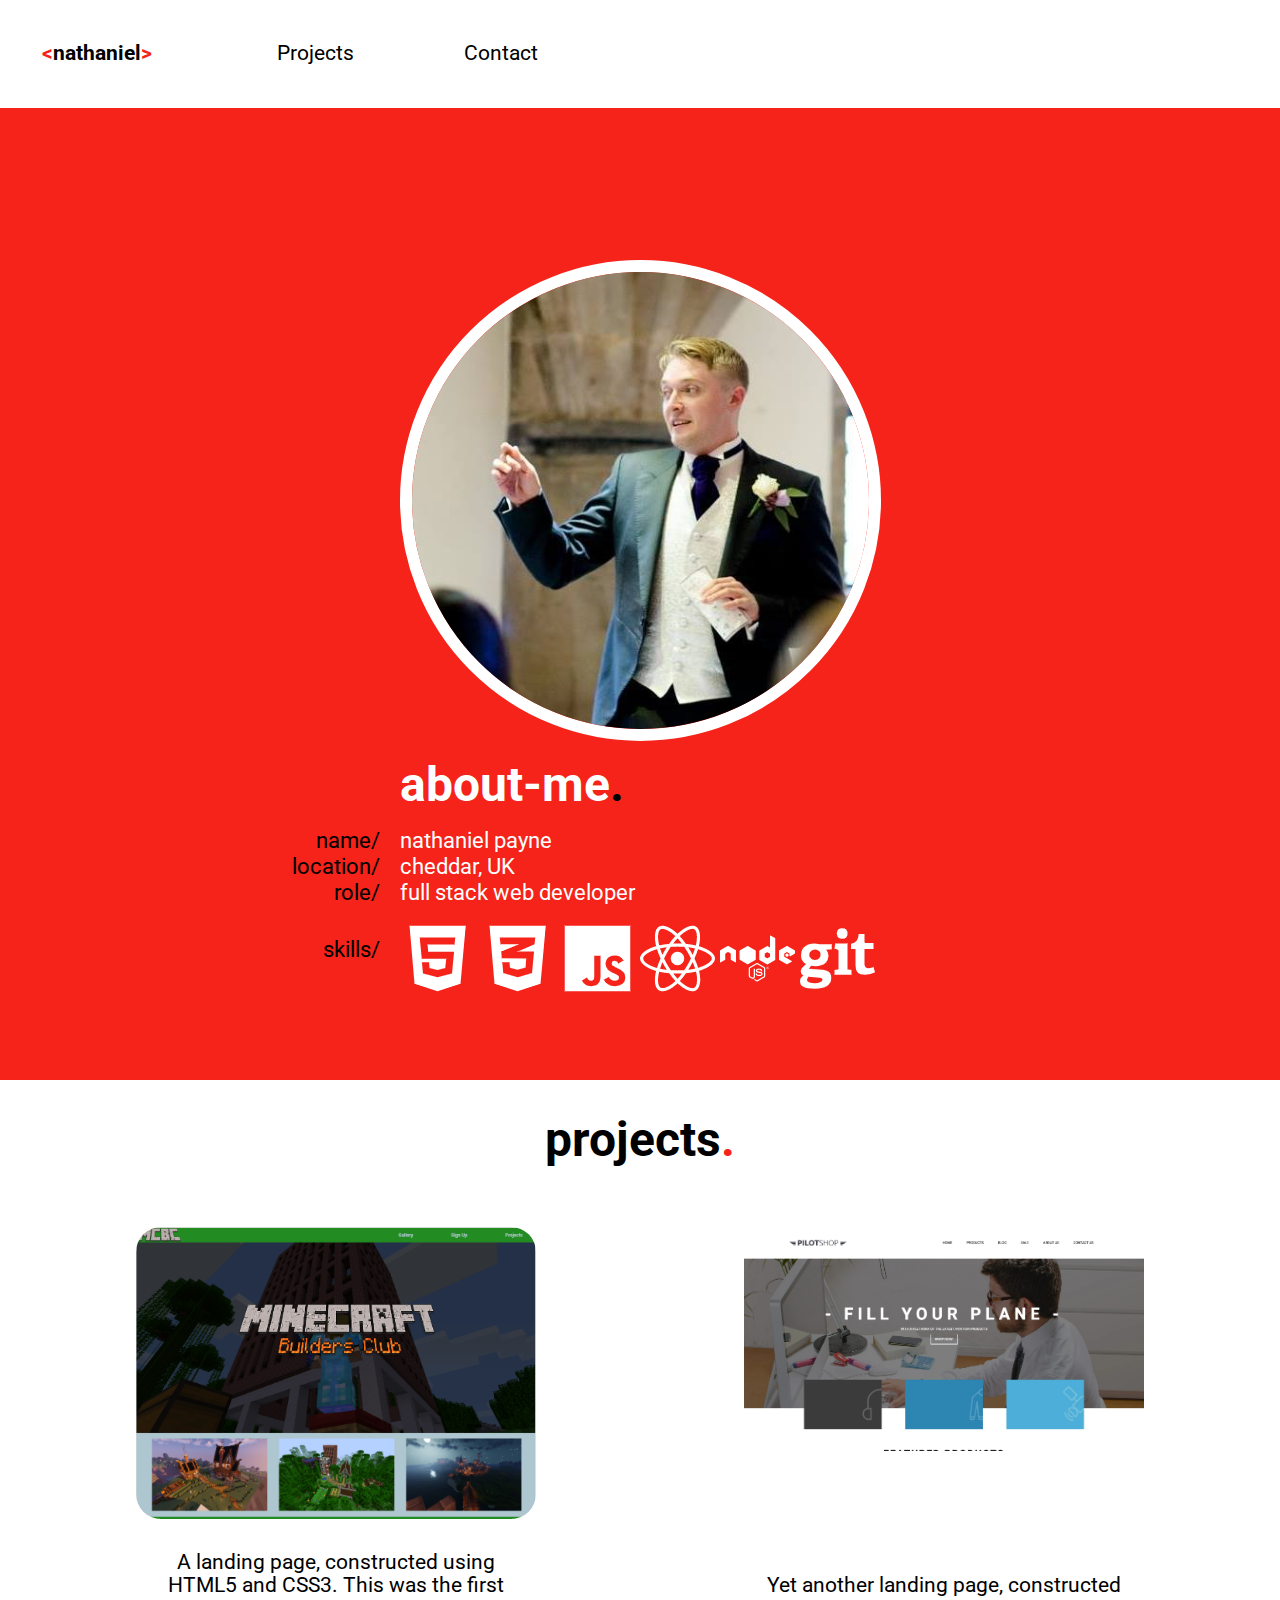
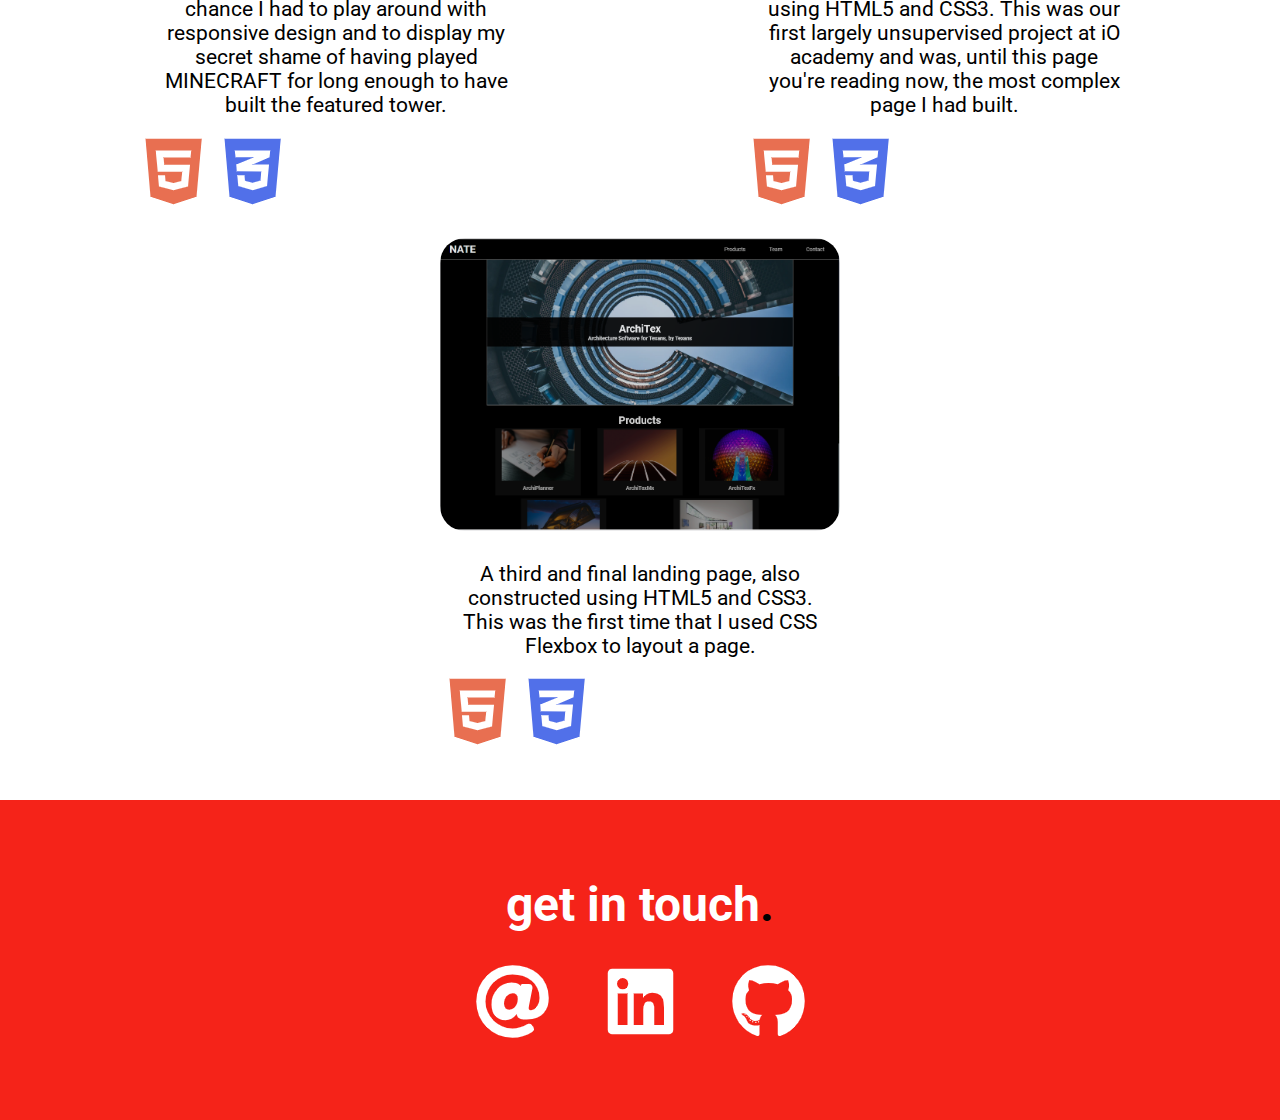
==== index.html @ 83180598 "turned nav-logo into link to #top, included css for logo focus state changes" ====
<!DOCTYPE html>
<html>
	<head>
		<meta name="viewport" content="width=device-width, initial-scale=1.0">
		<link rel="stylesheet" href="_styles/normalize.css">
		<link rel="stylesheet" href="_styles/style.css">
		<title>Portfolio</title>
	</head>
	<body>
		
		<nav>
			<div class="nav-content">
				<a class="home-link" href="#top" tabindex="1"><h4 class="nav-logo">nathaniel</h4></a>
				<a class="nav-link" href="#projects" tabindex="1">Projects</a>
				<a class="nav-link" href="#contact" tabindex="1">Contact</a>
			</div>
		</nav>
		
		<main>
			<div class="main-content">
				<img src="_images/temp-image.jpg" class="main-img" alt="a gorgeous headshot of our glorious author"/>
				
					<h2 class="about-header">about-me</h2>
					
					<div class="about-questions">
						<p class="questions-name">name/ </p>
						<p class="questions-location">location/ </p>
						<p class="questions-role">role/ </p>
					</div>
					
					<div class="about-answers">
						<p class="answers-name">nathaniel payne</p>
						<p class="answers-location">cheddar, UK</p>
						<p class="answers-role">full stack web developer</p>
					</div>
					
					<p class="questions-skills">skills/ </p>
					
					<div class="skills-container">
						<img class="icon" src="_images/_icons/_white_icons/html5-brands.png" alt="Html 5 Logo">
						<img class="icon" src="_images/_icons/_white_icons/css3-alt-brands.png" alt="Css 3 Logo">
						<img class="icon" src="_images/_icons/_white_icons/js-brands.png" alt="Javascript Logo">
						<img class="icon" src="_images/_icons/_white_icons/react-brands.png" alt="React Logo">
						<img class="icon" src="_images/_icons/_white_icons/node-brands.png" alt="Node Logo">
						<img class="icon" src="_images/_icons/_white_icons/git-brands.png" alt="Git Logo">
					</div>
			
			</div>
		</main>
					
		<section id="projects">
			<h2 class="projects-header">projects</h2>
			<div class="project-gallery">
				<div class="project-container" tabindex="2">
					<img class="project-img" src="_images/club_page.png" alt="an image displaying a high quality website landing page"/>
					<p class="project-info">A landing page, constructed using HTML5 and CSS3. This was the first chance I had to play around with responsive design and to display my secret shame of having played MINECRAFT for long enough to have built the featured tower.</p>
					<div class="project-icons">
						<img class="icon" src="_images/_icons/_color_icons/html5-brands.png" alt="Html 5 logo">
						<img class="icon" src="_images/_icons/_color_icons/css3-alt-brands.png" alt="Css 3 logo">
					</div>
				</div>
			
				<div class="project-container" tabindex="2">
					<img class="project-img" src="_images/Screenshot 2021-03-08 at 14.27.48.png" alt="oh my wow another great looking landing page">
					<p class="project-info">Yet another landing page, constructed using HTML5 and CSS3. This was our first largely unsupervised project at iO academy and was, until this page you're reading now, the most complex page I had built.</p>
					<div class="project-icons">
						<img class="icon" src="_images/_icons/_color_icons/html5-brands.png" alt="Html 5 logo">
						<img class="icon" src="_images/_icons/_color_icons/css3-alt-brands.png" alt="Css 3 logo">
					</div>
				</div>
			
				<div class="project-container" tabindex="2">
					<img class="project-img" src="_images/comp_landing_page.png" alt="great scott! a third sleek looking landing page">
					<p class="project-info">A third and final landing page, also constructed using HTML5 and CSS3. This was the first time that I used CSS Flexbox to layout a page.</p>
					<div class="project-icons">
						<img class="icon" src="_images/_icons/_color_icons/html5-brands.png" alt="Html 5 logo">
						<img class="icon" src="_images/_icons/_color_icons/css3-alt-brands.png" alt="Css 3 logo">
					</div>
				</div>
			</div>
		</section>
		
		<section id="contact">
			<h2 class="contact-header">get in touch</h2>
			<div class="contact-icons">
				<a class="icon-link" href="mailto:somersetnathaniel@gmail.com" tabindex="3"><img class="icon contact-icon" src="_images/_icons/_white_icons/at-solid.png" alt="Email logo"> </a>
				<a class="icon-link" href="https://www.linkedin.com/in/bristoldevguy/" tabindex="3"><img class="icon contact-icon" src="_images/_icons/_white_icons/linkedin-brands.png" alt="Linkedin Logo"></a>
				<a class="icon-link" href="https://github.com/dotNATE" tabindex="3"><img class="icon contact-icon" src="_images/_icons/_white_icons/github-brands.png" alt="Github Logo"></a>
			</div>
		</section>
		
	</body>
</html>
---- _styles/style.css ----
@import url('https://fonts.googleapis.com/css2?family=Roboto:ital,wght@0,400;0,700;1,400&display=swap');

/* current red in use for theme is #F52319 */

*,
*::before,
*::after {
	box-sizing:border-box;
	padding: 0;
	margin: 0;
	font-family: 'roboto', sans-serif;
}

*:focus {
	outline: 0;
}

/* global rules */

html {
	font-size: 16px;
}

h2 {
	font-size: 3rem;
}

h3 {
	font-size: 2rem;
}

.icon {
	width: 75px;
	height: 75px;
}

/* nav rules */

nav {
	position: fixed;
	top: 0;
	left: 0;
	width: 100%;
	display: flex;
	align-items: center;
	font-size: 1.3rem;
	height: 7.5rem;
	background-color: #FFFFFF;
	border-bottom: 0.75rem solid #F52319;
	z-index: 100;
}

.nav-content {
	position: relative;
	left: 2vw;
	width: 40%;
	display: flex;
	justify-content: space-between;
}

.nav-logo::before,
.nav-logo::after {
	color: #F52319;
}

.nav-logo::before {
	content: '<';
}

.nav-logo::after {
	content: '>';
}

.nav-link {
	text-decoration: none;
	color: #000000;
}

.nav-link:hover,
.nav-link:focus {
	color: #F52319;
	transform: scale(1.2);
	transition: ease 250ms;
}

.home-link {
	text-decoration: none;
	color: #000000;
	margin: 0 1rem;
}

.home-link:hover,
.home-link:focus {
	color: #F52319;
	transform: scale(1.2);
	transition: ease 250ms;
}

.home-link:hover .nav-logo::before {
	color: #000000;
}

.home-link:focus .nav-logo::before {
	color: #000000;
}

.home-link:hover .nav-logo::after {
	color: #000000;
}

.home-link:focus .nav-logo::after {
	color: #000000;
}

/* main rules */

main {
	height: 67.5rem;
	width: 100%;
	background-color: #F52319;
	color: #FFFFFF;
	display: flex;
	justify-content: center;
	align-items: center;
}

.main-content {
	max-height: 35rem;
	width: 100%;
	display: grid;
	grid-template-columns: repeat(2, 1fr) 0.5fr repeat(2, 1fr);
	grid-template-rows: repeat(5, 1fr);
	grid-template-areas:
		". img . . ."
		". img header header ."
		". img questions1 answers ."
		". img questions2 skills skills"
		". . . skills skills";
	column-gap: 20px;
	font-size: 1.4rem;
}

.main-img {
	max-height: 481px;
	width: auto;
	border: 0.75rem solid #FFFFFF;
	border-radius: 50%;
	grid-area: img;
	background-color: #FFFFFF;
}

.about-header {
	grid-area: header;
}

.about-questions {
	grid-area: questions1;
	color: #000000;
	text-align: right;
}

.questions-skills {
	text-align: right;
	margin-top: 1rem;
	color: #000000;
	grid-area: questions2;
}

.about-answers {
	grid-area: answers;
}

.skills-container {
	grid-area: skills;
}

.about-header::after {
	content: '.';
	color: #000000;
}

/* projects rules */

#projects {
	min-height: 60rem;
	width: auto;
	background-color: #FFFFFF;
	padding: 2.5%;
}

.projects-header {
	text-align: center;
	padding-bottom: 50px;
}

.projects-header::after {
	content: '.';
	color: #F52319;
}

.project-gallery {
	display: flex;
	justify-content: space-around;
	flex-wrap: wrap;
}

.project-container {
	max-width: 32%;
	min-width: 420px;
	display: grid;
	grid-template-rows: 1fr auto 100px;
	padding: 10px;
	border-radius: 25px;
	transition: ease 250ms;
	justify-content:center;
}

.project-container:hover,
.project-container:focus {
	background-color: rgba(0,0,0,.3);
}

.project-img {
	height: auto;
	max-width: 400px;
	border-radius: 25px;
	margin: 0 auto;
}

.project-info {
	width: 90%;
	max-width: 400px;
	padding-top: 2rem;
	margin: 0 auto;
	text-align: center;
	font-size: 1.3rem;
}

.project-icons {
	margin-top: 1rem;
	width: 100%;
	max-width: 400px;
	opacity: .8;
}

/* contact rules */
#contact {
	height: 20rem;
	width: 100%;
	background-color: #F52319;
	color: #FFFFFF;
	display: flex;
	flex-direction: column;
	justify-content: center;
	align-items: center;
}

.contact-header {
	margin: 0 0 2rem 0;
}

.contact-header::after {
	content: '.';
	color: #000000;
}

.email-address {
	font-size: 1.8rem;
	text-decoration: none;
	color: #FFFFFF;
}

.email-address,
.contact-icon {
	transition: ease 250ms;
}

.email-address:hover,
.email-address:focus {
	color: #000000;
	transform: scale(1.2);
}

.contact-icons {
	display: flex;
	min-width: 30%;
	justify-content: space-around;
}
 
.contact-icon:hover {
	transform: scale(1.2);
	filter: brightness(0%);
}
 
.icon-link:focus .contact-icon {
	transform: scale(1.2);
	filter: brightness(0%);
}

@media only screen and (max-width: 1400px) {	
	.main-content {
		grid-template-columns: 2fr 1fr 2fr;
		grid-template-rows: repeat(5, 1fr);
		grid-template-areas:
			". img ."
			". header ."
			"questions1 answers ."
			"questions2 skills ."
			". skills .";
		row-gap: 1rem;
	}
}

@media only screen and (max-width: 900px) {
	main {
		height: 45rem;
		padding-top: 25%;
	}
	
	.main-img {
		height: 240.5px;
	}
	
	.nav-content {
		width: 80%;
	}
	
	.icon {
		width: 32.5px;
		height: auto;
	}
	
	#contact {
		height: 10rem;
	}
}

@media only screen and (max-width: 539px) {
	.contact-header,
	.about-questions,
	.questions-skills {
		display: none;
	}
	
	.project-container {
		min-width: 80%;
	}
	
	.project-img {
		height: auto;
		width: 300px;
	}
}

@media only screen and (max-width: 400px) {
	nav {
		font-size: .8rem;
	}
	
	.project-img {
		width: 200px;
	}
}
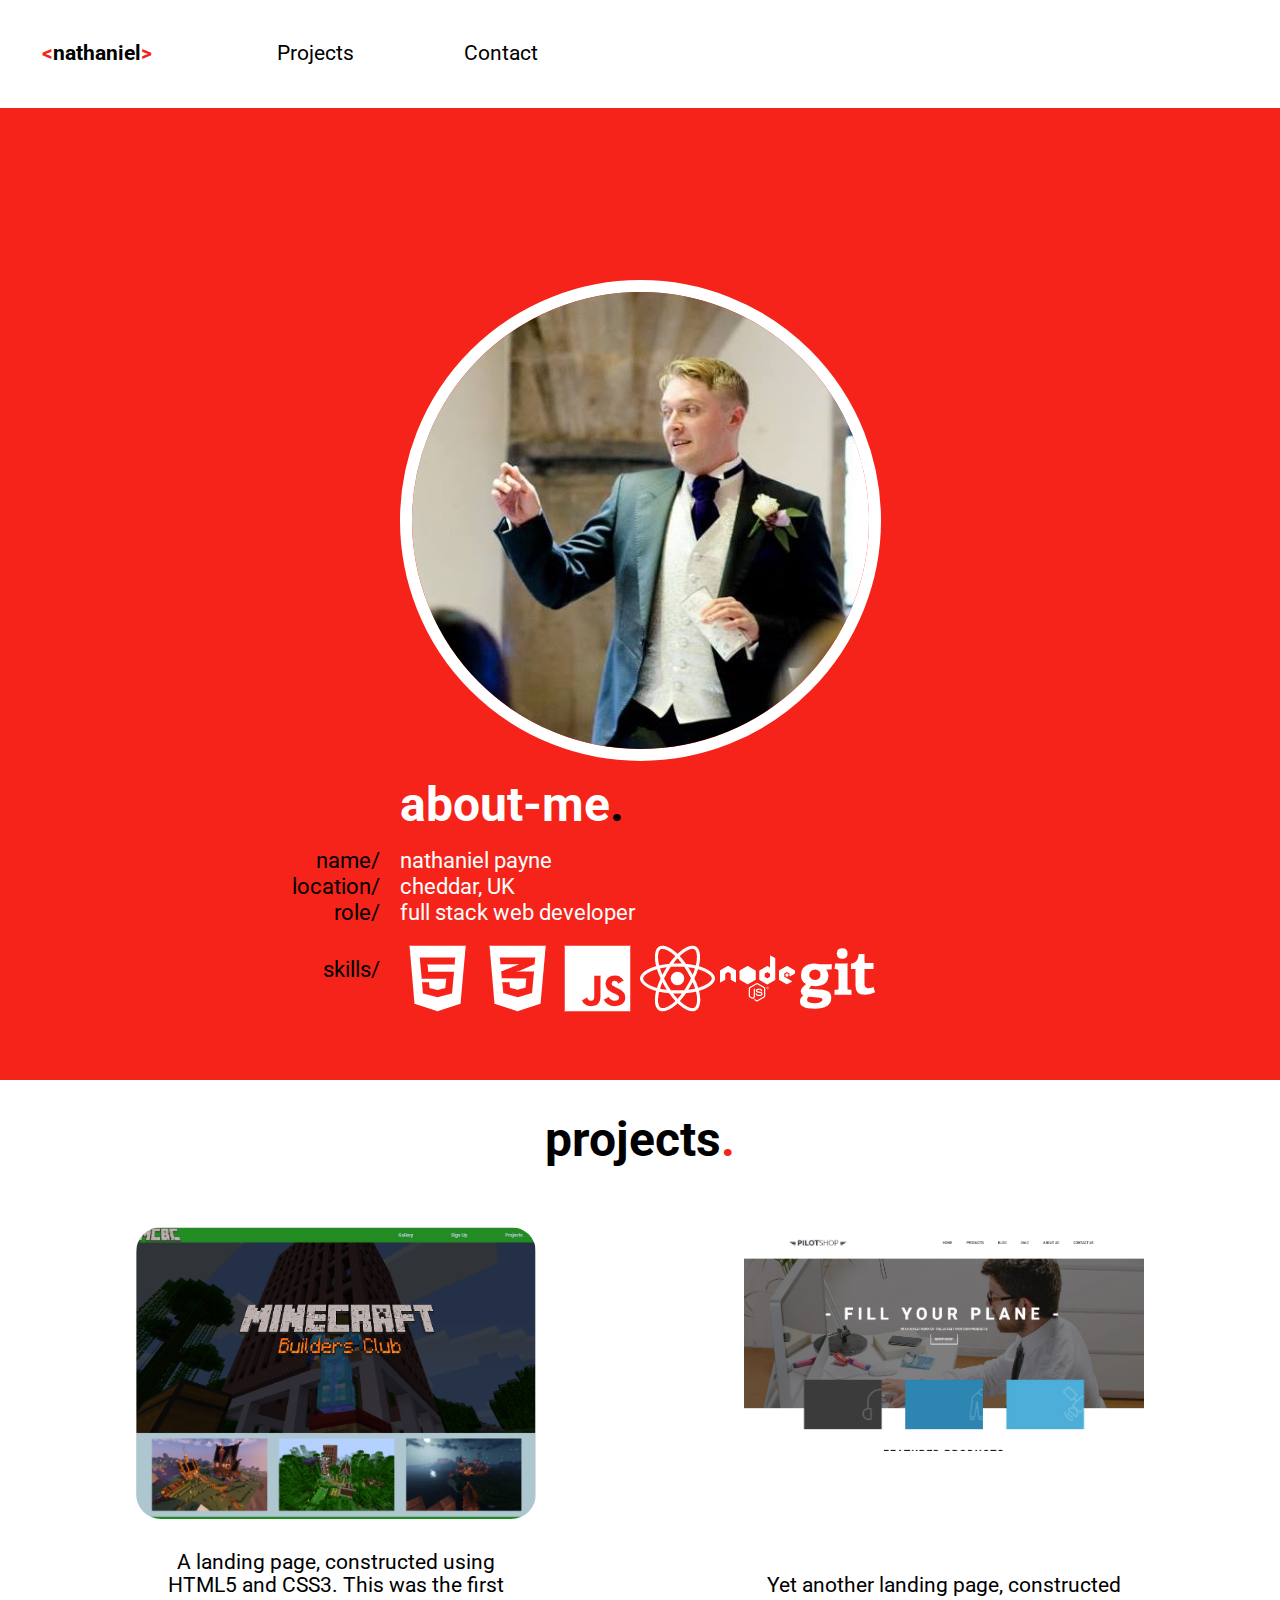
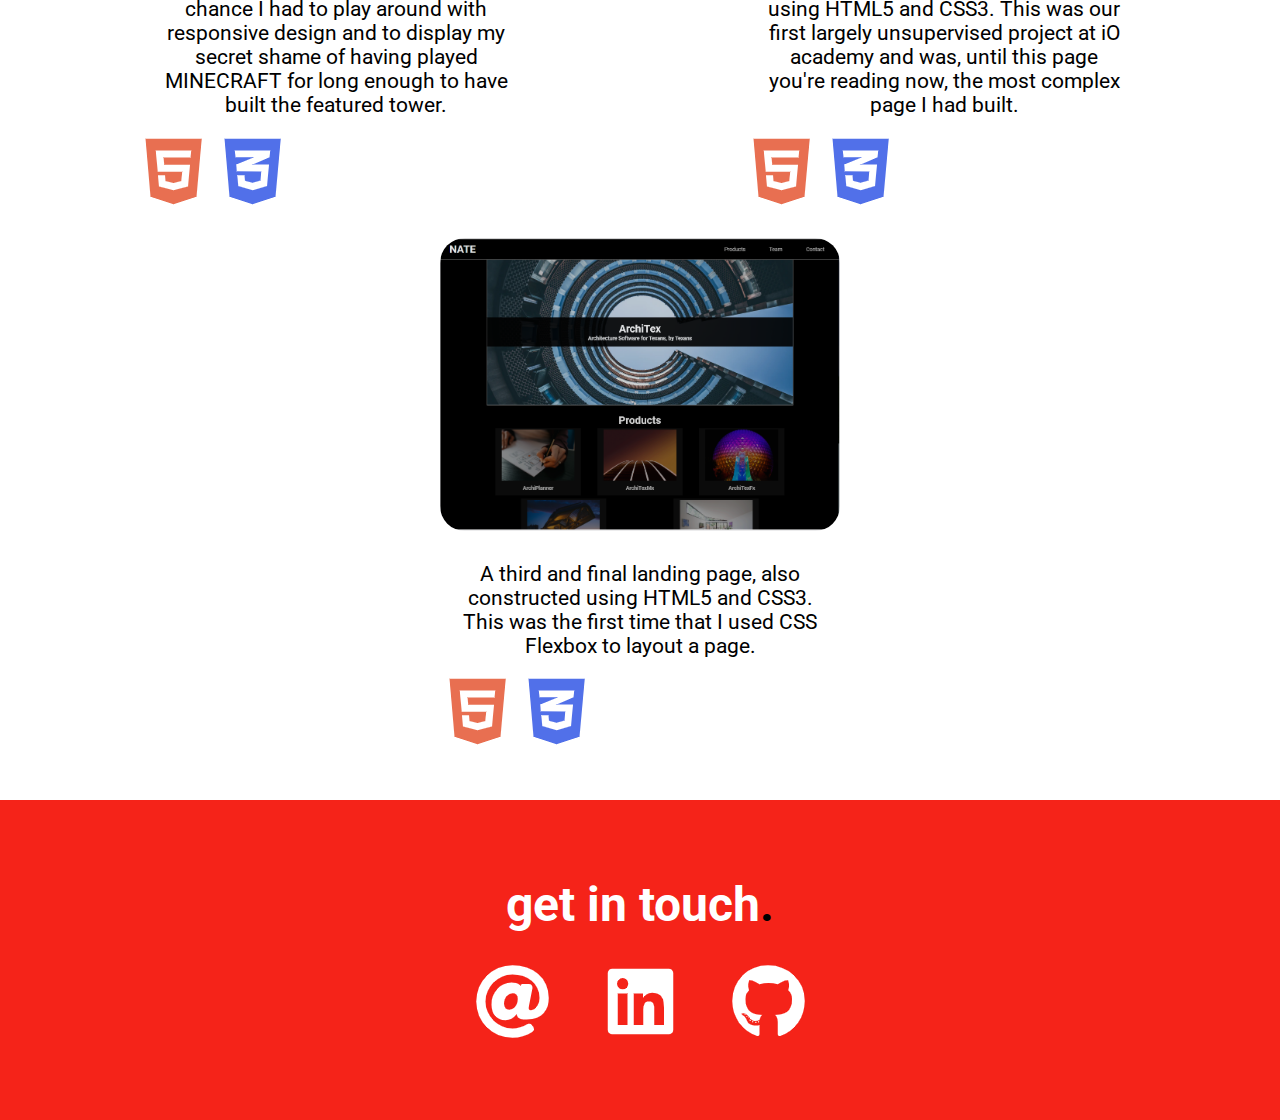
==== commit 93d76e65: "removed redundant css, minor syntax fixes and set new dest for projects link" ====
--- a/index.html
+++ b/index.html
@@ -1,5 +1,5 @@
 <!DOCTYPE html>
-<html>
+<html lang="en-GB">
 	<head>
 		<meta name="viewport" content="width=device-width, initial-scale=1.0">
 		<link rel="stylesheet" href="_styles/normalize.css">
@@ -44,11 +44,11 @@
 						<img class="icon" src="_images/_icons/_white_icons/node-brands.png" alt="Node Logo">
 						<img class="icon" src="_images/_icons/_white_icons/git-brands.png" alt="Git Logo">
 					</div>
+			</div>
+			<i id="projects"></i>
+		</main>
 			
-			</div>
-		</main>
-					
-		<section id="projects">
+		<section class="projects">
 			<h2 class="projects-header">projects</h2>
 			<div class="project-gallery">
 				<div class="project-container" tabindex="2">
@@ -61,7 +61,7 @@
 				</div>
 			
 				<div class="project-container" tabindex="2">
-					<img class="project-img" src="_images/Screenshot 2021-03-08 at 14.27.48.png" alt="oh my wow another great looking landing page">
+					<img class="project-img" src="_images/pilot_shop_img.png" alt="oh my wow another great looking landing page">
 					<p class="project-info">Yet another landing page, constructed using HTML5 and CSS3. This was our first largely unsupervised project at iO academy and was, until this page you're reading now, the most complex page I had built.</p>
 					<div class="project-icons">
 						<img class="icon" src="_images/_icons/_color_icons/html5-brands.png" alt="Html 5 logo">
--- a/_styles/style.css
+++ b/_styles/style.css
@@ -38,8 +38,6 @@
 
 nav {
 	position: fixed;
-	top: 0;
-	left: 0;
 	width: 100%;
 	display: flex;
 	align-items: center;
@@ -119,9 +117,7 @@
 	width: 100%;
 	background-color: #F52319;
 	color: #FFFFFF;
-	display: flex;
-	justify-content: center;
-	align-items: center;
+	padding-top: 17.5rem;
 }
 
 .main-content {
@@ -182,9 +178,12 @@
 /* projects rules */
 
 #projects {
+	position: absolute;
+	bottom: 5rem;
+}
+
+.projects {
 	min-height: 60rem;
-	width: auto;
-	background-color: #FFFFFF;
 	padding: 2.5%;
 }
 
@@ -238,7 +237,6 @@
 
 .project-icons {
 	margin-top: 1rem;
-	width: 100%;
 	max-width: 400px;
 	opacity: .8;
 }
@@ -246,7 +244,6 @@
 /* contact rules */
 #contact {
 	height: 20rem;
-	width: 100%;
 	background-color: #F52319;
 	color: #FFFFFF;
 	display: flex;
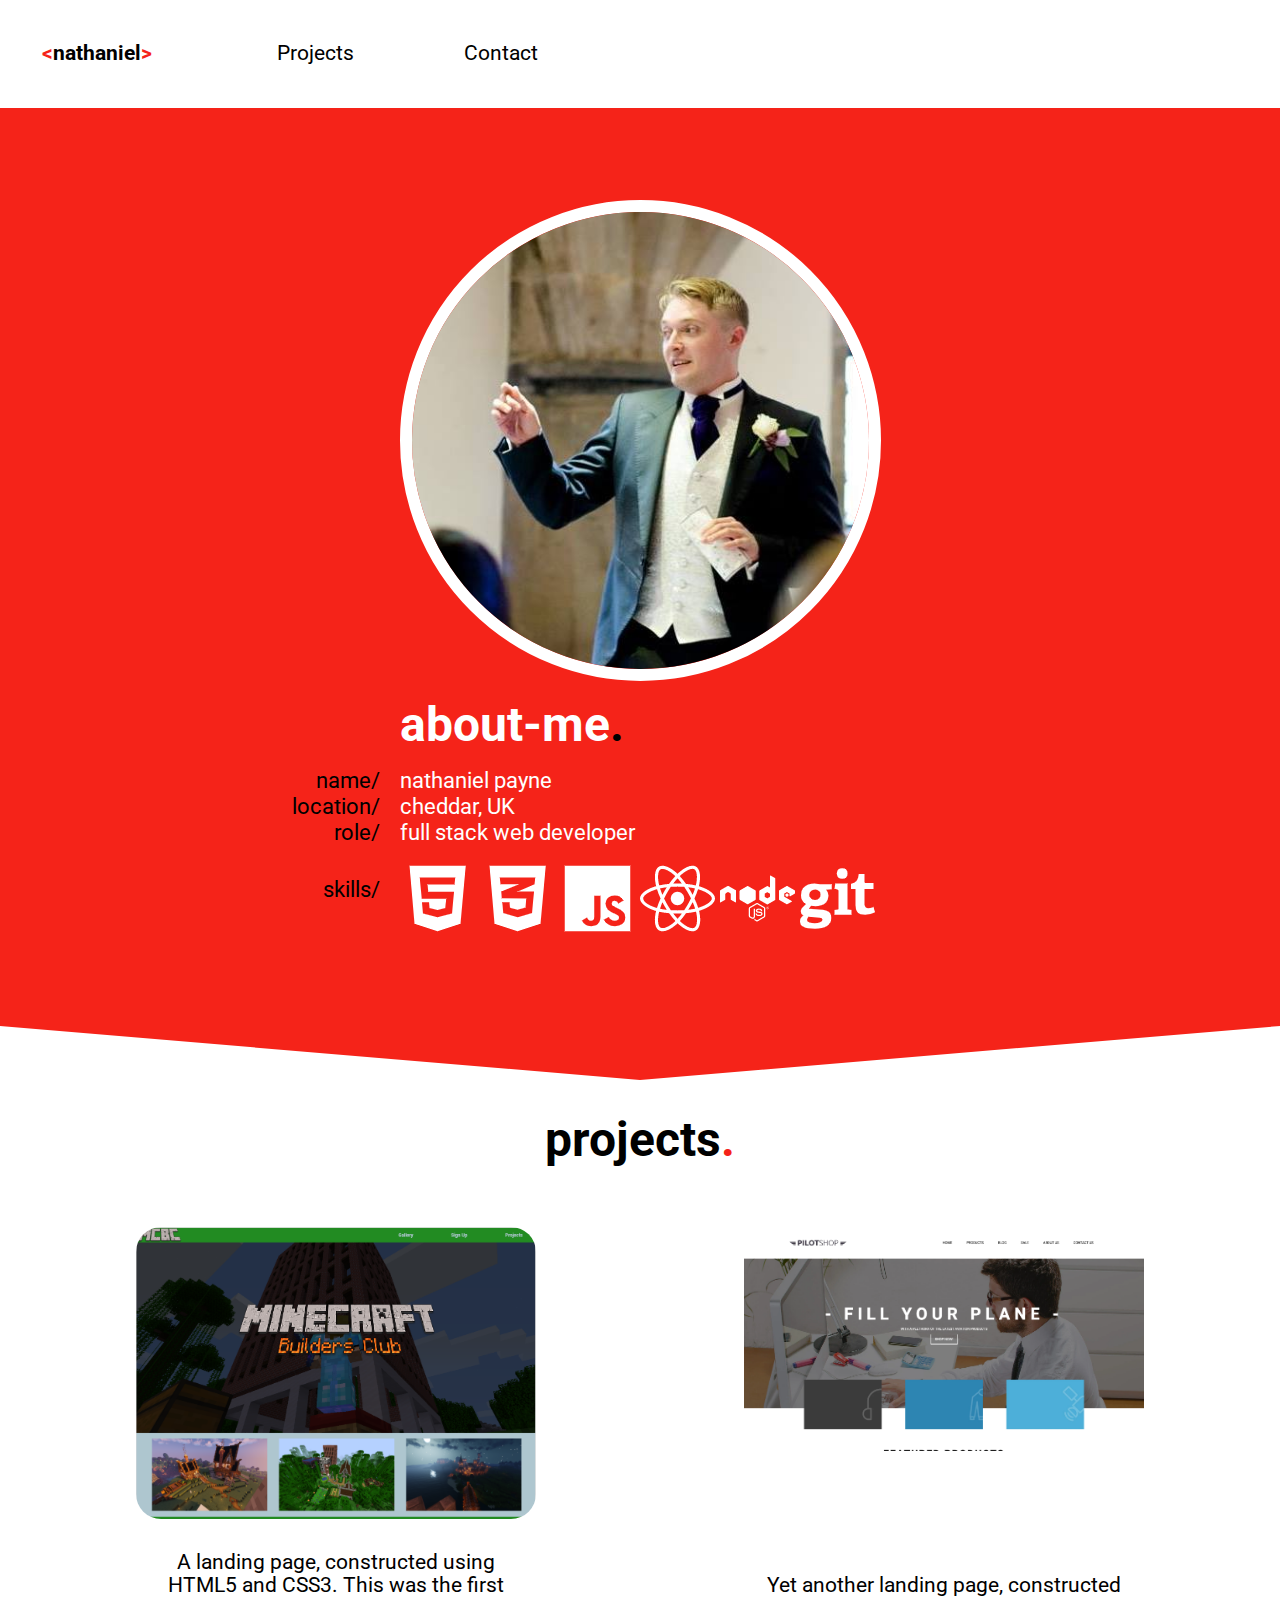
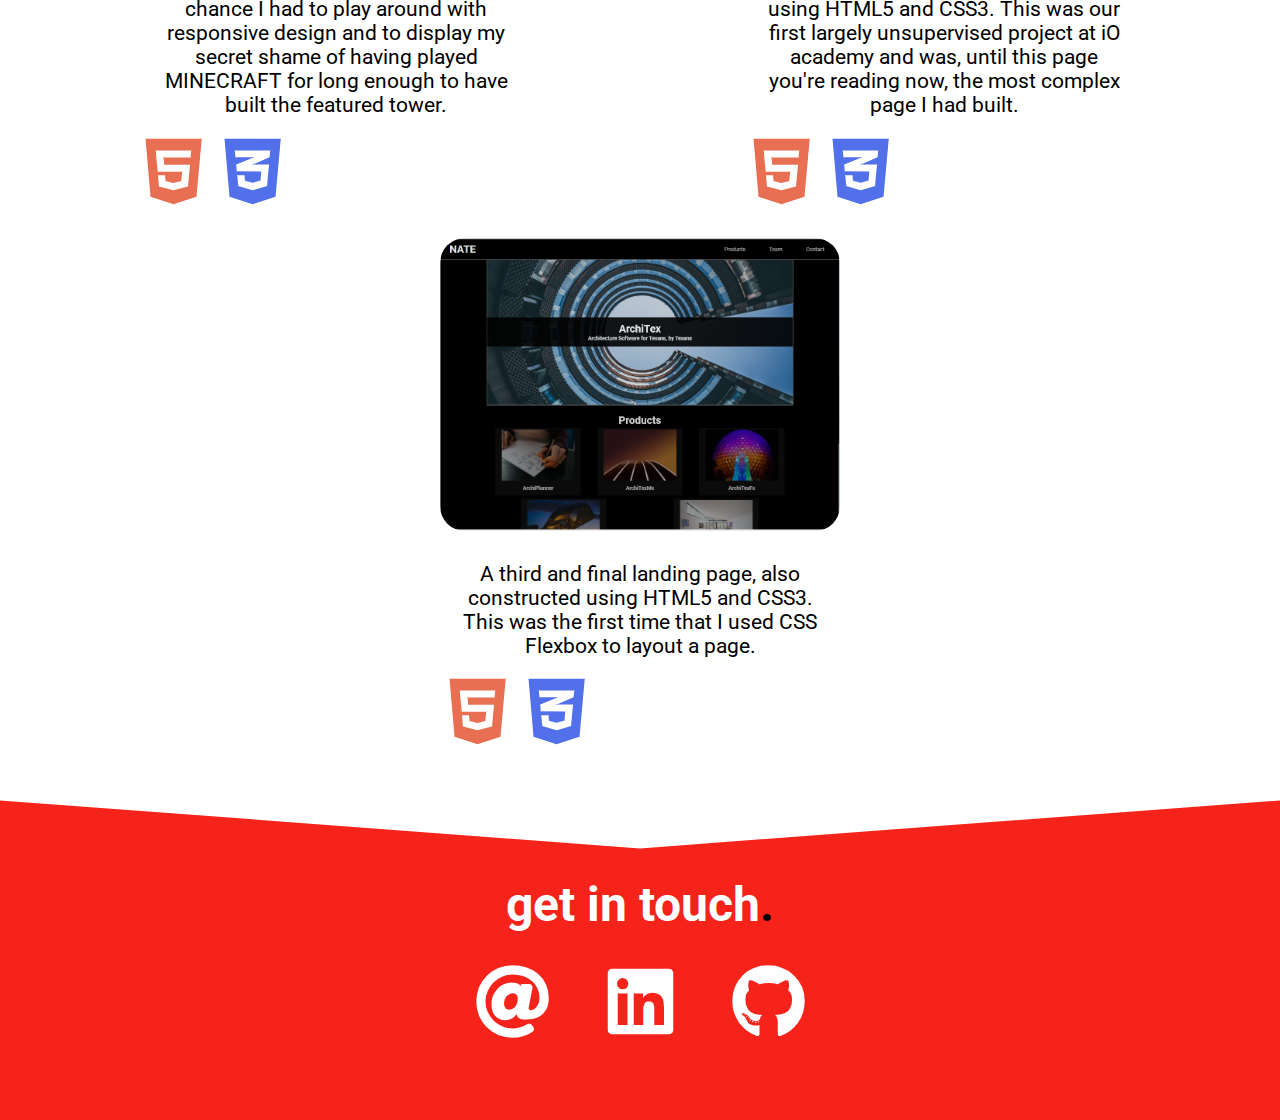
==== commit dbfc88ad: "fixed projects on-page link" ====
--- a/index.html
+++ b/index.html
@@ -10,7 +10,7 @@
 		
 		<nav>
 			<div class="nav-content">
-				<a class="home-link" href="#top" tabindex="1"><h4 class="nav-logo">nathaniel</h4></a>
+				<a class="home-link" href="challenge.html" tabindex="1"><h4 class="nav-logo">nathaniel</h4></a>
 				<a class="nav-link" href="#projects" tabindex="1">Projects</a>
 				<a class="nav-link" href="#contact" tabindex="1">Contact</a>
 			</div>
@@ -45,12 +45,13 @@
 						<img class="icon" src="_images/_icons/_white_icons/git-brands.png" alt="Git Logo">
 					</div>
 			</div>
-			<i id="projects"></i>
+			
 		</main>
-			
+		<span class="anchor" id="projects"></span>
 		<section class="projects">
 			<h2 class="projects-header">projects</h2>
 			<div class="project-gallery">
+				
 				<div class="project-container" tabindex="2">
 					<img class="project-img" src="_images/club_page.png" alt="an image displaying a high quality website landing page"/>
 					<p class="project-info">A landing page, constructed using HTML5 and CSS3. This was the first chance I had to play around with responsive design and to display my secret shame of having played MINECRAFT for long enough to have built the featured tower.</p>
--- a/_styles/style.css
+++ b/_styles/style.css
@@ -94,20 +94,12 @@
 	transition: ease 250ms;
 }
 
-.home-link:hover .nav-logo::before {
-	color: #000000;
-}
-
-.home-link:focus .nav-logo::before {
-	color: #000000;
-}
-
-.home-link:hover .nav-logo::after {
-	color: #000000;
-}
-
+.home-link:hover .nav-logo::before,
+.home-link:focus .nav-logo::before,
+.home-link:hover .nav-logo::after,
 .home-link:focus .nav-logo::after {
 	color: #000000;
+	transition: ease 250ms;
 }
 
 /* main rules */
@@ -117,7 +109,8 @@
 	width: 100%;
 	background-color: #F52319;
 	color: #FFFFFF;
-	padding-top: 17.5rem;
+	padding-top: 12.5rem;
+	clip-path: polygon(0 0, 100% 0, 100% 95%, 50% 100%, 0 95%);
 }
 
 .main-content {
@@ -128,7 +121,7 @@
 	grid-template-rows: repeat(5, 1fr);
 	grid-template-areas:
 		". img . . ."
-		". img header header ."
+		". img . header ."
 		". img questions1 answers ."
 		". img questions2 skills skills"
 		". . . skills skills";
@@ -177,9 +170,11 @@
 
 /* projects rules */
 
-#projects {
-	position: absolute;
-	bottom: 5rem;
+.anchor {
+	display: block;
+	  height: 7.5rem; 
+	  margin-top: -7.5rem; 
+	  visibility: hidden;
 }
 
 .projects {
@@ -250,6 +245,7 @@
 	flex-direction: column;
 	justify-content: center;
 	align-items: center;
+	clip-path: polygon(50% 15%, 100% 0, 100% 100%, 0 100%, 0 0);
 }
 
 .contact-header {
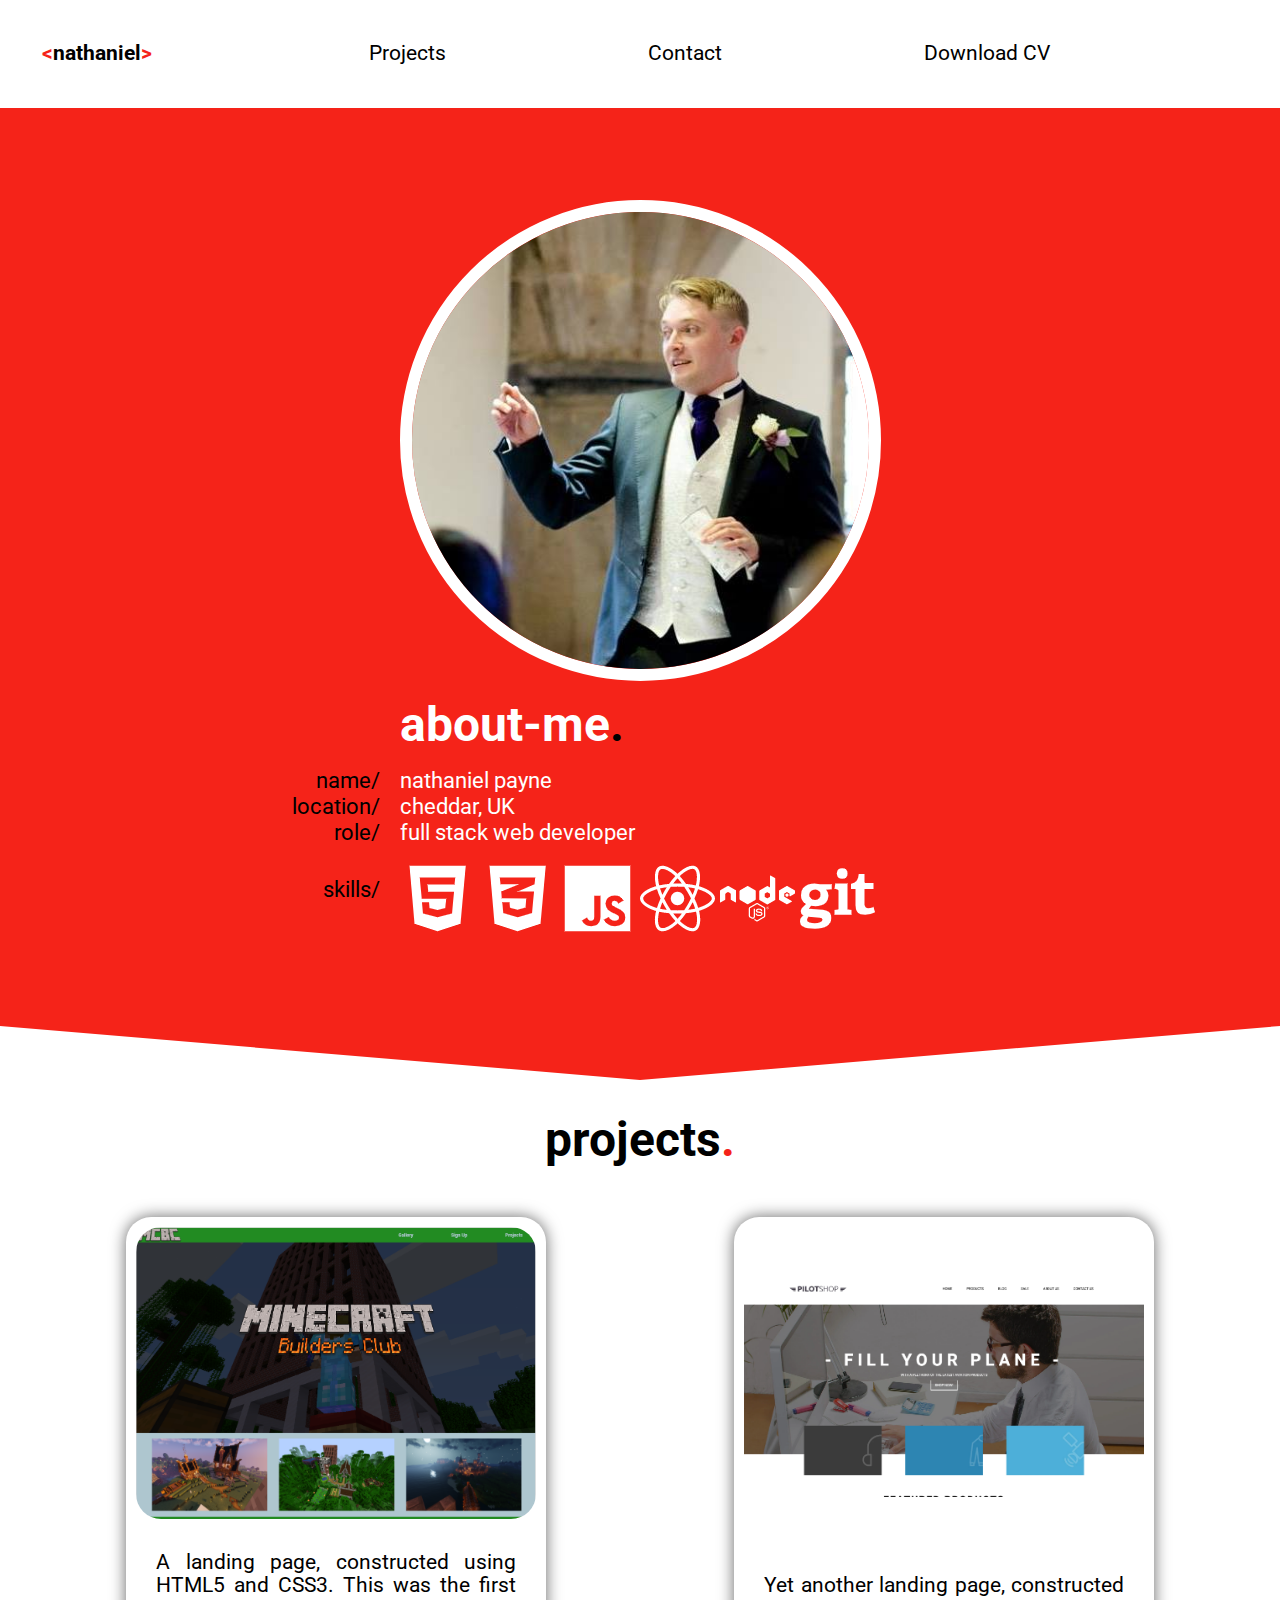
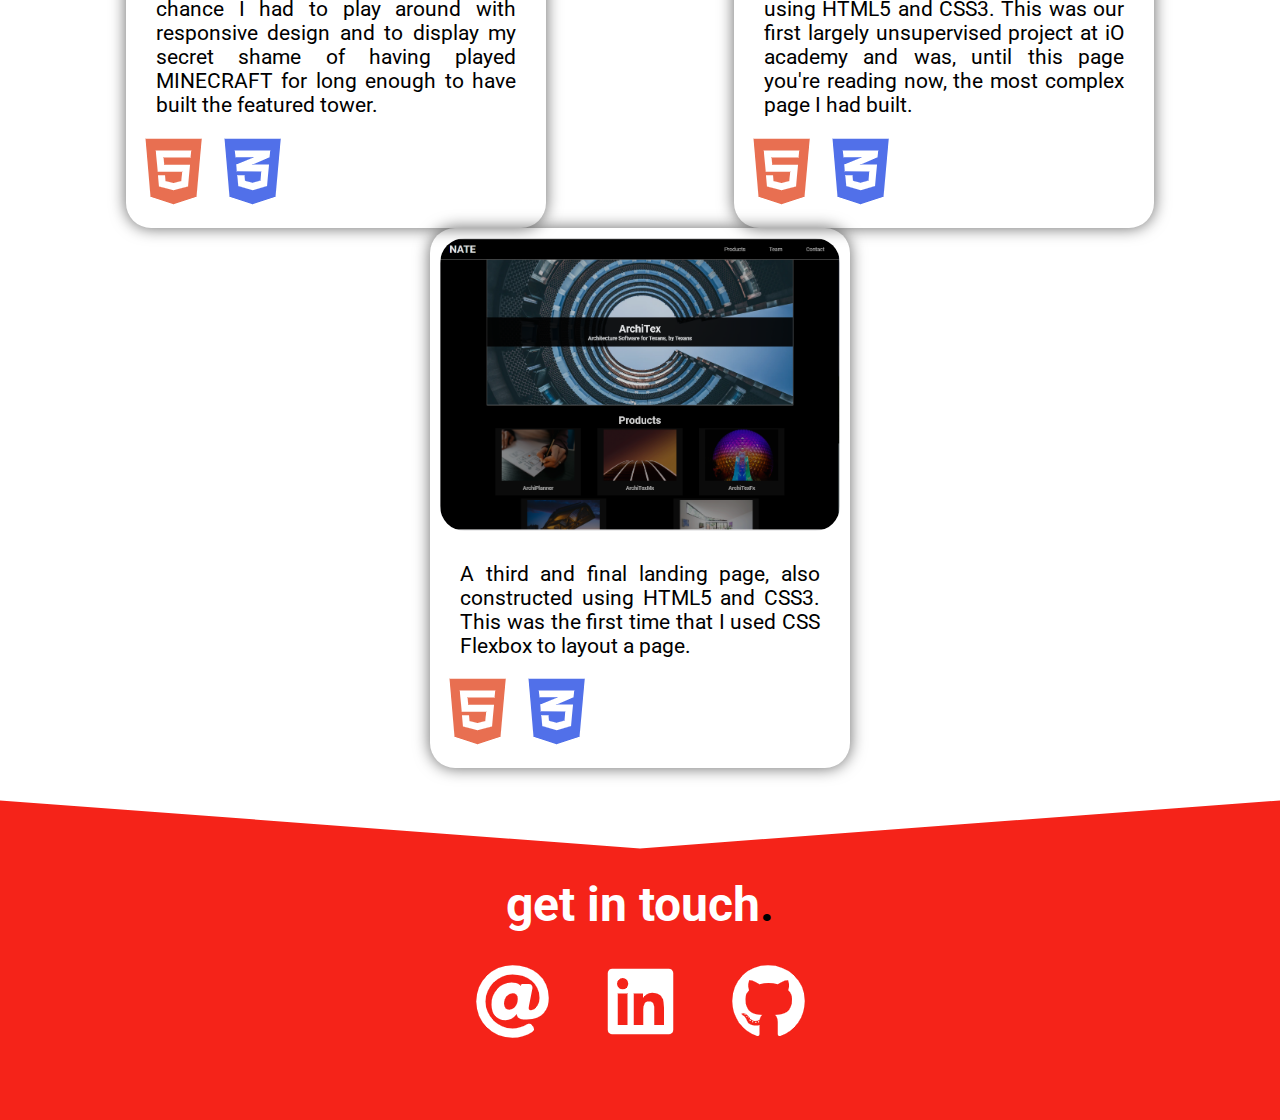
==== commit ecc63136: "added download cv, clip-path on main and contact, fonts to challenge" ====
--- a/index.html
+++ b/index.html
@@ -10,9 +10,10 @@
 		
 		<nav>
 			<div class="nav-content">
-				<a class="home-link" href="challenge.html" tabindex="1"><h4 class="nav-logo">nathaniel</h4></a>
+				<a class="home-link" href="#top" tabindex="1"><h4 class="nav-logo">nathaniel</h4></a>
 				<a class="nav-link" href="#projects" tabindex="1">Projects</a>
 				<a class="nav-link" href="#contact" tabindex="1">Contact</a>
+				<a class="nav-link" href="_docs/Nathaniel Payne - Curriculum Vitae.pdf" download tabindex="1">Download CV</a>
 			</div>
 		</nav>
 		
--- a/_styles/style.css
+++ b/_styles/style.css
@@ -207,6 +207,7 @@
 	border-radius: 25px;
 	transition: ease 250ms;
 	justify-content:center;
+	box-shadow: 0 0 1rem rgba(0, 0, 0, 0.6);
 }
 
 .project-container:hover,
@@ -218,15 +219,15 @@
 	height: auto;
 	max-width: 400px;
 	border-radius: 25px;
-	margin: 0 auto;
+	margin: auto;
 }
 
 .project-info {
 	width: 90%;
-	max-width: 400px;
+	max-width: 70ch;
 	padding-top: 2rem;
 	margin: 0 auto;
-	text-align: center;
+	text-align: justify;
 	font-size: 1.3rem;
 }
 
@@ -302,9 +303,12 @@
 			". skills .";
 		row-gap: 1rem;
 	}
-}
-
-@media only screen and (max-width: 900px) {
+	.nav-content {
+		width: 80%;
+	}
+}
+
+@media only screen and (max-width: 900px) {	
 	main {
 		height: 45rem;
 		padding-top: 25%;
@@ -312,10 +316,6 @@
 	
 	.main-img {
 		height: 240.5px;
-	}
-	
-	.nav-content {
-		width: 80%;
 	}
 	
 	.icon {
@@ -343,13 +343,22 @@
 		height: auto;
 		width: 300px;
 	}
-}
-
-@media only screen and (max-width: 400px) {
+	
 	nav {
 		font-size: .8rem;
 	}
 	
+	.nav-content {
+		width: 90%;
+		margin: 0 auto;
+	}
+	
+	.home-link {
+		display: none;
+	}
+}
+
+@media only screen and (max-width: 400px) {
 	.project-img {
 		width: 200px;
 	}
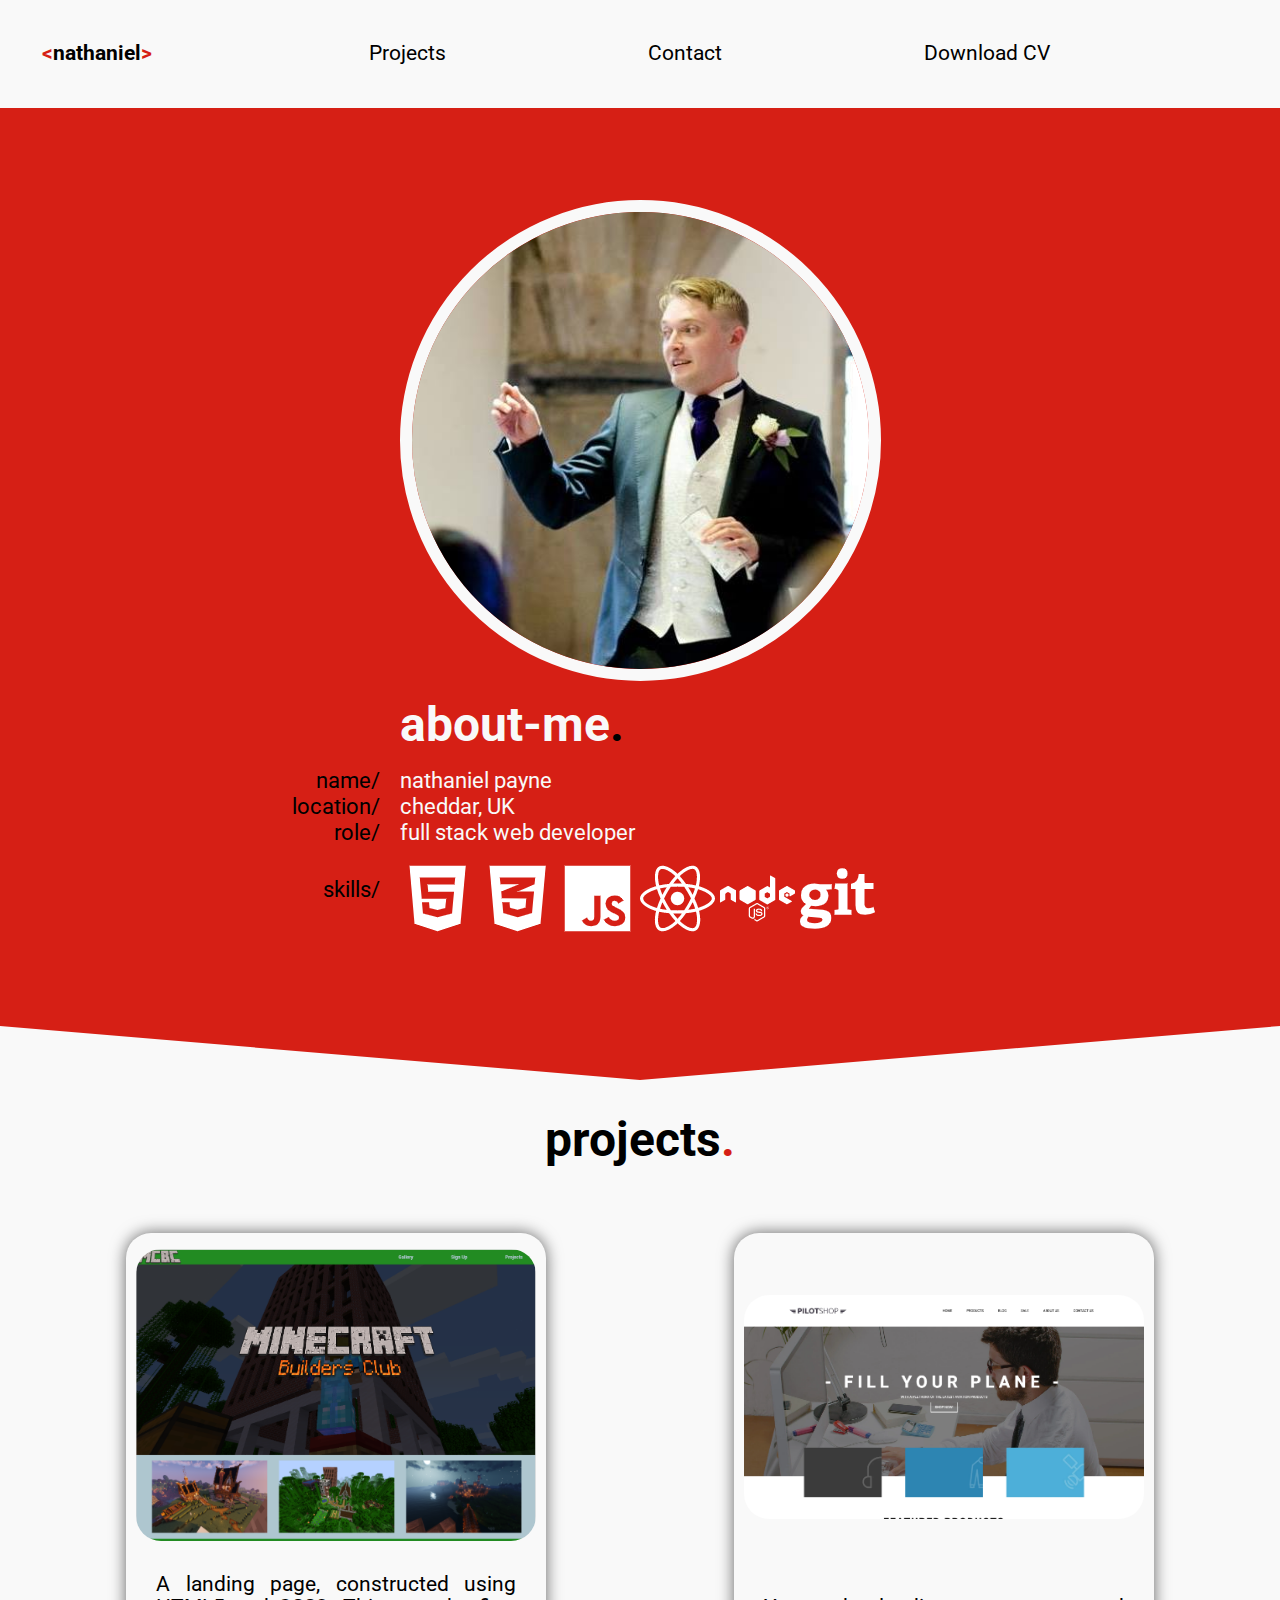
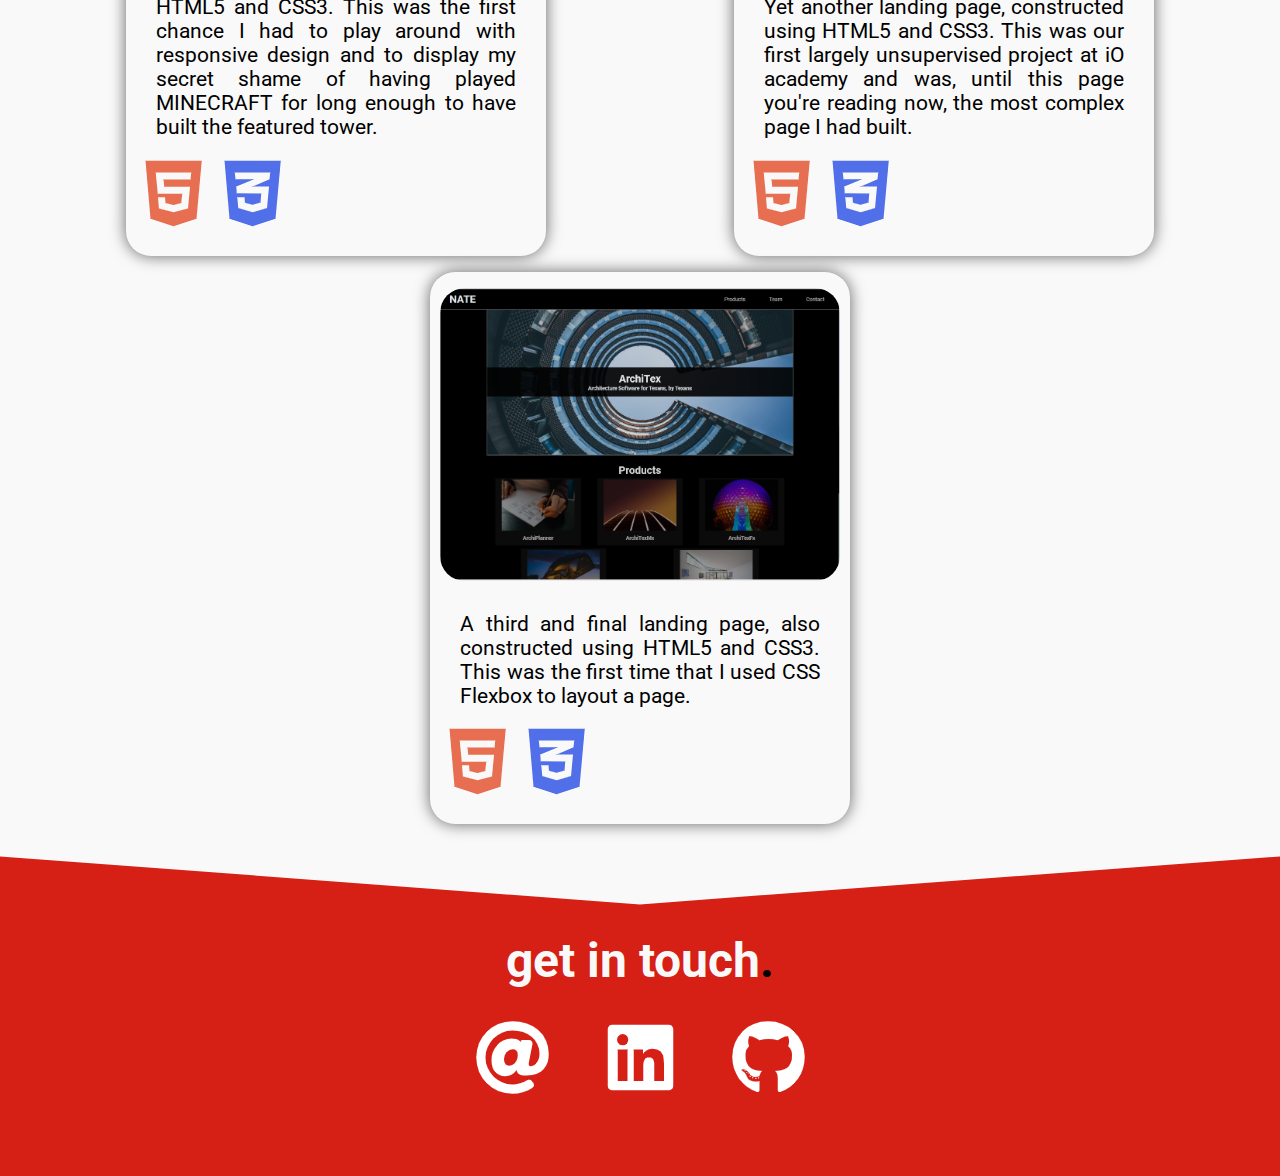
==== commit d006ddfa: "added icon and toned down red" ====
--- a/index.html
+++ b/index.html
@@ -2,6 +2,7 @@
 <html lang="en-GB">
 	<head>
 		<meta name="viewport" content="width=device-width, initial-scale=1.0">
+		<link rel="shortcut icon" type="image/x-icon" href="_images/_icons/_color_icons/favicon.ico"/>
 		<link rel="stylesheet" href="_styles/normalize.css">
 		<link rel="stylesheet" href="_styles/style.css">
 		<title>Portfolio</title>
--- a/_styles/style.css
+++ b/_styles/style.css
@@ -1,6 +1,7 @@
 @import url('https://fonts.googleapis.com/css2?family=Roboto:ital,wght@0,400;0,700;1,400&display=swap');
 
-/* current red in use for theme is #F52319 */
+/* current red in use for theme is #D61F15, previous was #F52319
+   current 'white' is #F9F9F9 */
 
 *,
 *::before,
@@ -19,6 +20,8 @@
 
 html {
 	font-size: 16px;
+	scroll-behavior: smooth;
+	background-color: #F9F9F9;
 }
 
 h2 {
@@ -43,8 +46,8 @@
 	align-items: center;
 	font-size: 1.3rem;
 	height: 7.5rem;
-	background-color: #FFFFFF;
-	border-bottom: 0.75rem solid #F52319;
+	background-color: #F9F9F9;
+	border-bottom: 0.75rem solid #D61F15;
 	z-index: 100;
 }
 
@@ -58,7 +61,7 @@
 
 .nav-logo::before,
 .nav-logo::after {
-	color: #F52319;
+	color: #D61F15;
 }
 
 .nav-logo::before {
@@ -76,7 +79,7 @@
 
 .nav-link:hover,
 .nav-link:focus {
-	color: #F52319;
+	color: #D61F15;
 	transform: scale(1.2);
 	transition: ease 250ms;
 }
@@ -89,7 +92,7 @@
 
 .home-link:hover,
 .home-link:focus {
-	color: #F52319;
+	color: #D61F15;
 	transform: scale(1.2);
 	transition: ease 250ms;
 }
@@ -107,8 +110,8 @@
 main {
 	height: 67.5rem;
 	width: 100%;
-	background-color: #F52319;
-	color: #FFFFFF;
+	background-color: #D61F15;
+	color: #F9F9F9;
 	padding-top: 12.5rem;
 	clip-path: polygon(0 0, 100% 0, 100% 95%, 50% 100%, 0 95%);
 }
@@ -132,10 +135,10 @@
 .main-img {
 	max-height: 481px;
 	width: auto;
-	border: 0.75rem solid #FFFFFF;
+	border: 0.75rem solid #F9F9F9;
 	border-radius: 50%;
 	grid-area: img;
-	background-color: #FFFFFF;
+	background-color: #F9F9F9;
 }
 
 .about-header {
@@ -189,7 +192,7 @@
 
 .projects-header::after {
 	content: '.';
-	color: #F52319;
+	color: #D61F15;
 }
 
 .project-gallery {
@@ -199,20 +202,23 @@
 }
 
 .project-container {
-	max-width: 32%;
+	max-width: 30%;
 	min-width: 420px;
 	display: grid;
 	grid-template-rows: 1fr auto 100px;
-	padding: 10px;
+	padding: 1rem;
+	margin-top: 1rem;
 	border-radius: 25px;
 	transition: ease 250ms;
-	justify-content:center;
+	justify-content: center;
 	box-shadow: 0 0 1rem rgba(0, 0, 0, 0.6);
+	background-color: #F9F9F9;
 }
 
 .project-container:hover,
 .project-container:focus {
-	background-color: rgba(0,0,0,.3);
+	transform: scale(1.1);
+	transition: ease 500ms;
 }
 
 .project-img {
@@ -240,8 +246,8 @@
 /* contact rules */
 #contact {
 	height: 20rem;
-	background-color: #F52319;
-	color: #FFFFFF;
+	background-color: #D61F15;
+	color: #F9F9F9;
 	display: flex;
 	flex-direction: column;
 	justify-content: center;
@@ -261,7 +267,7 @@
 .email-address {
 	font-size: 1.8rem;
 	text-decoration: none;
-	color: #FFFFFF;
+	color: #F9F9F9;
 }
 
 .email-address,
@@ -329,6 +335,10 @@
 }
 
 @media only screen and (max-width: 539px) {
+	main {
+		padding-top: 10rem;
+	}
+	
 	.contact-header,
 	.about-questions,
 	.questions-skills {
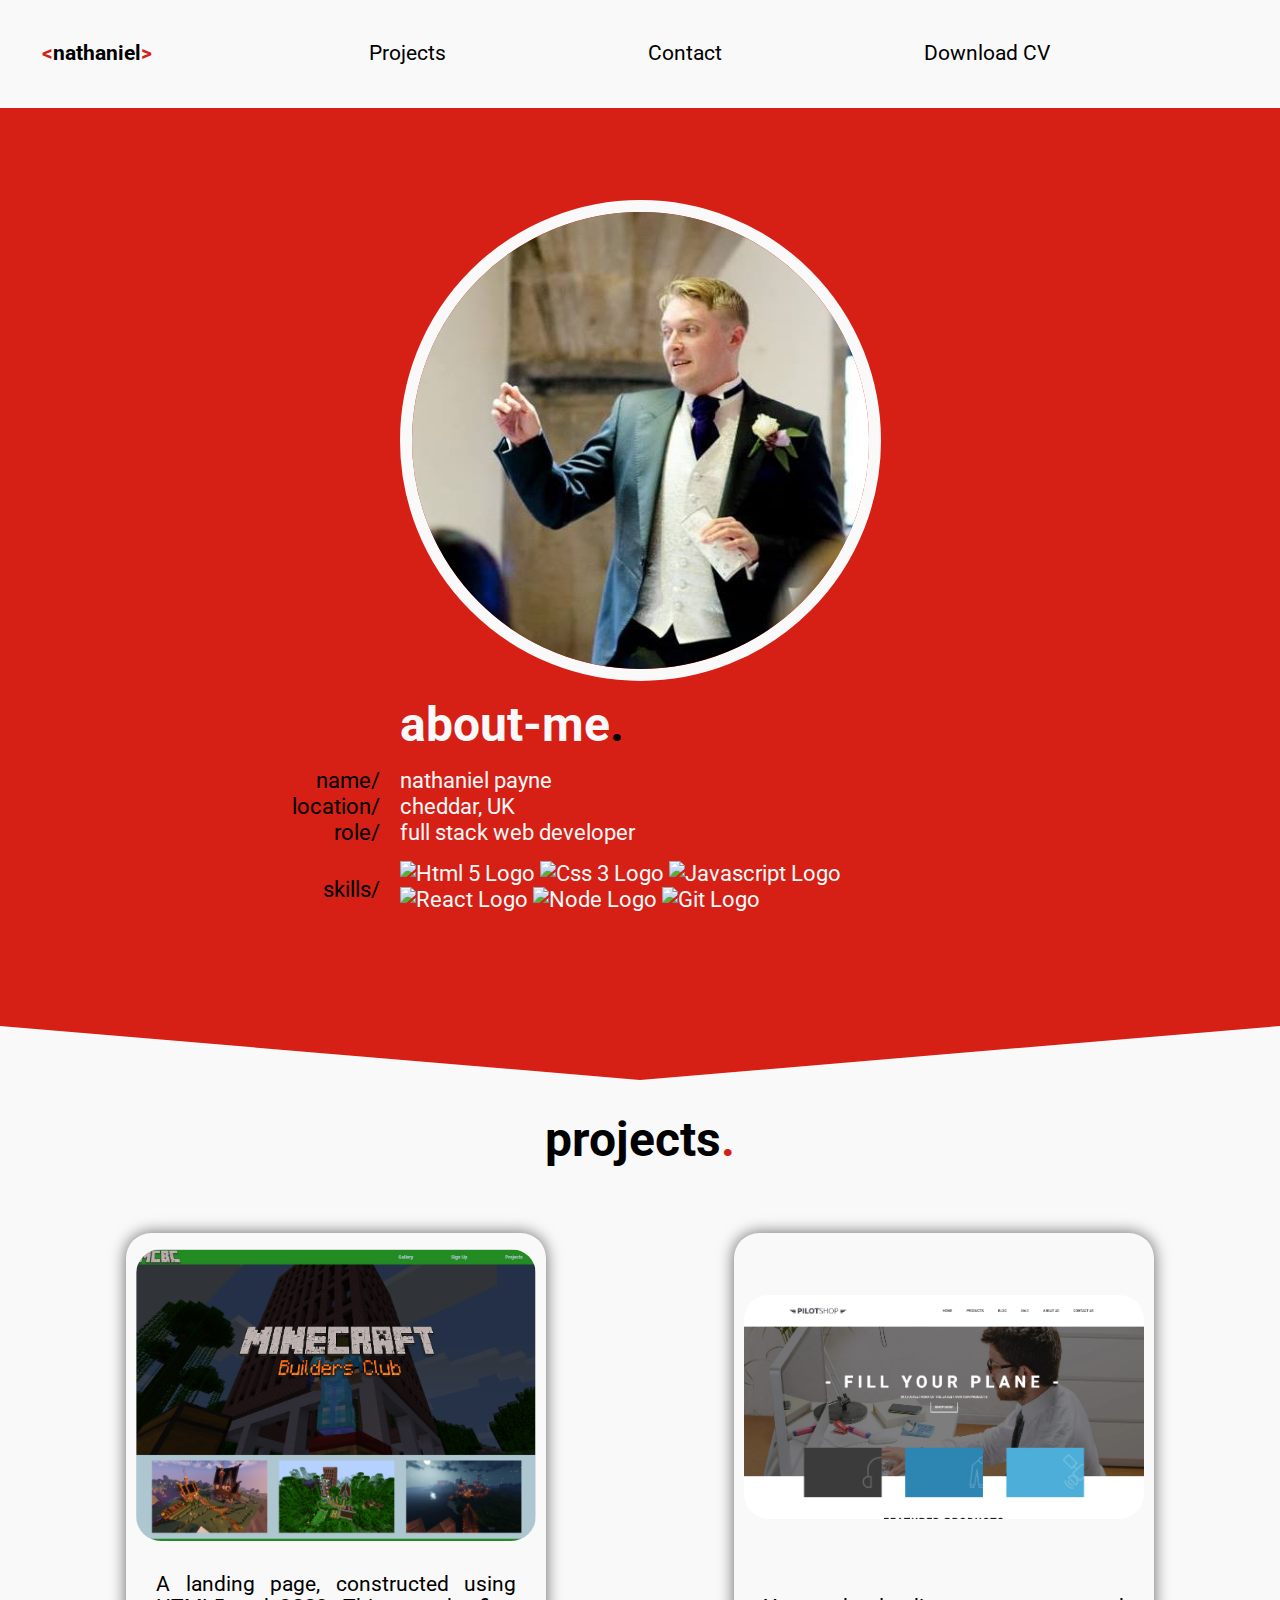
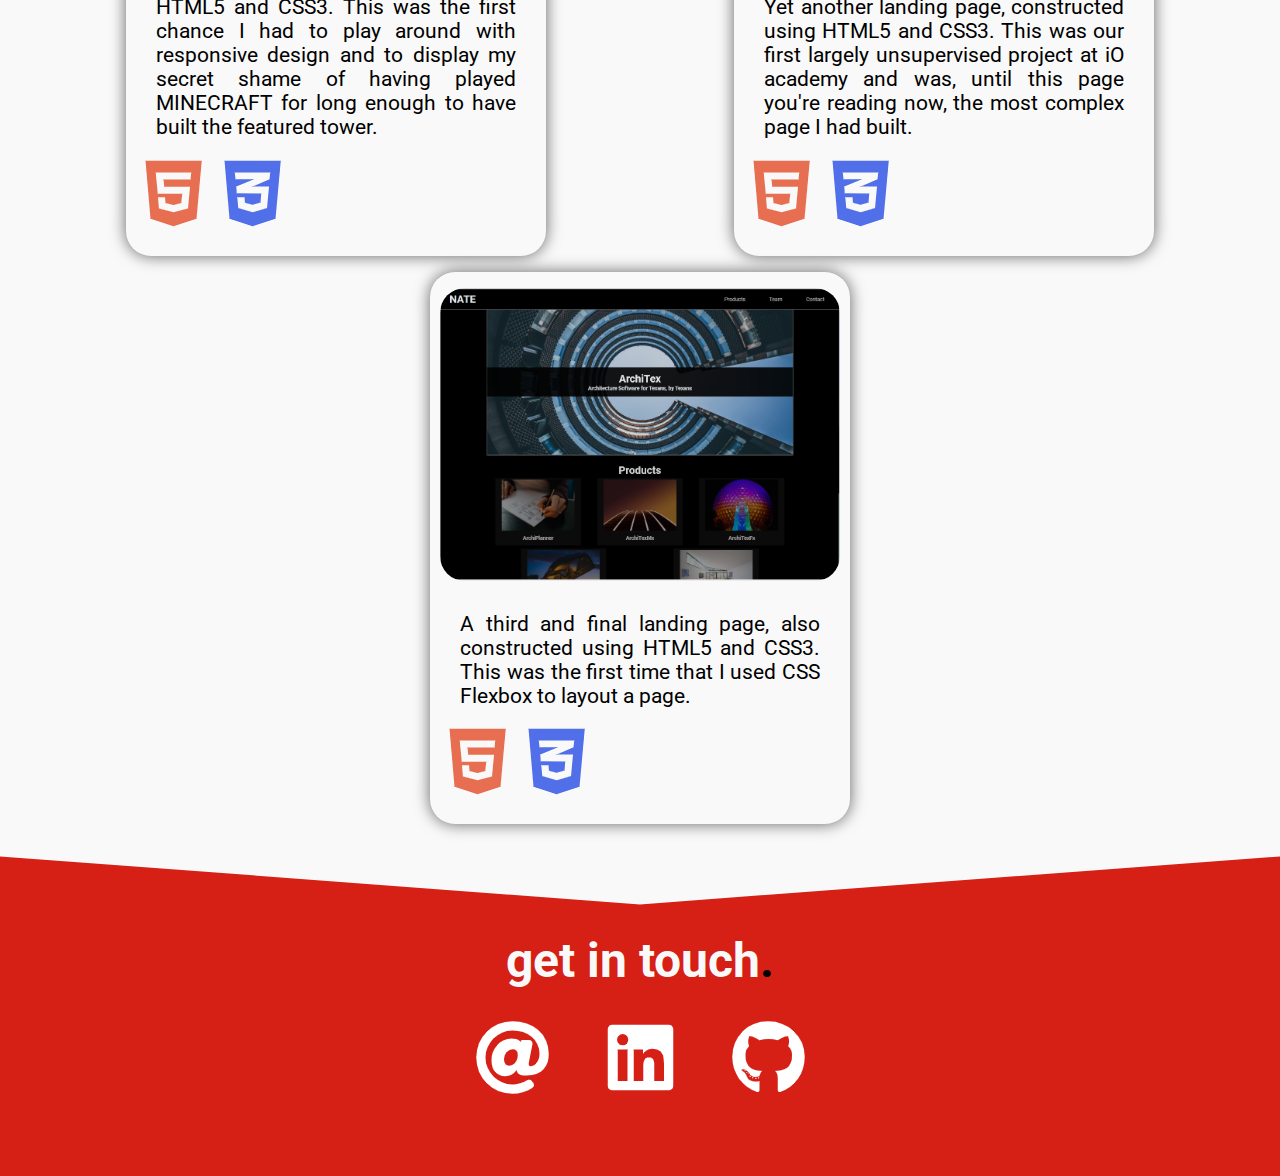
==== commit f2c09767: "removed underscore from links for github pages" ====
--- a/index.html
+++ b/index.html
@@ -2,9 +2,9 @@
 <html lang="en-GB">
 	<head>
 		<meta name="viewport" content="width=device-width, initial-scale=1.0">
-		<link rel="shortcut icon" type="image/x-icon" href="_images/_icons/_color_icons/favicon.ico"/>
-		<link rel="stylesheet" href="_styles/normalize.css">
-		<link rel="stylesheet" href="_styles/style.css">
+		<link rel="shortcut icon" type="image/x-icon" href="images/icons/color_icons/favicon.ico"/>
+		<link rel="stylesheet" href="styles/normalize.css">
+		<link rel="stylesheet" href="styles/style.css">
 		<title>Portfolio</title>
 	</head>
 	<body>
@@ -14,13 +14,13 @@
 				<a class="home-link" href="#top" tabindex="1"><h4 class="nav-logo">nathaniel</h4></a>
 				<a class="nav-link" href="#projects" tabindex="1">Projects</a>
 				<a class="nav-link" href="#contact" tabindex="1">Contact</a>
-				<a class="nav-link" href="_docs/Nathaniel Payne - Curriculum Vitae.pdf" download tabindex="1">Download CV</a>
+				<a class="nav-link" href="docs/Nathaniel Payne - Curriculum Vitae.pdf" download tabindex="1">Download CV</a>
 			</div>
 		</nav>
 		
 		<main>
 			<div class="main-content">
-				<img src="_images/temp-image.jpg" class="main-img" alt="a gorgeous headshot of our glorious author"/>
+				<img src="images/temp-image.jpg" class="main-img" alt="a gorgeous headshot of our glorious author"/>
 				
 					<h2 class="about-header">about-me</h2>
 					
@@ -39,12 +39,12 @@
 					<p class="questions-skills">skills/ </p>
 					
 					<div class="skills-container">
-						<img class="icon" src="_images/_icons/_white_icons/html5-brands.png" alt="Html 5 Logo">
-						<img class="icon" src="_images/_icons/_white_icons/css3-alt-brands.png" alt="Css 3 Logo">
-						<img class="icon" src="_images/_icons/_white_icons/js-brands.png" alt="Javascript Logo">
-						<img class="icon" src="_images/_icons/_white_icons/react-brands.png" alt="React Logo">
-						<img class="icon" src="_images/_icons/_white_icons/node-brands.png" alt="Node Logo">
-						<img class="icon" src="_images/_icons/_white_icons/git-brands.png" alt="Git Logo">
+						<img class="icon" src="images/icons/_white_icons/html5-brands.png" alt="Html 5 Logo">
+						<img class="icon" src="images/icons/_white_icons/css3-alt-brands.png" alt="Css 3 Logo">
+						<img class="icon" src="images/icons/_white_icons/js-brands.png" alt="Javascript Logo">
+						<img class="icon" src="images/icons/_white_icons/react-brands.png" alt="React Logo">
+						<img class="icon" src="images/icons/_white_icons/node-brands.png" alt="Node Logo">
+						<img class="icon" src="images/icons/_white_icons/git-brands.png" alt="Git Logo">
 					</div>
 			</div>
 			
@@ -55,29 +55,29 @@
 			<div class="project-gallery">
 				
 				<div class="project-container" tabindex="2">
-					<img class="project-img" src="_images/club_page.png" alt="an image displaying a high quality website landing page"/>
+					<img class="project-img" src="images/club_page.png" alt="an image displaying a high quality website landing page"/>
 					<p class="project-info">A landing page, constructed using HTML5 and CSS3. This was the first chance I had to play around with responsive design and to display my secret shame of having played MINECRAFT for long enough to have built the featured tower.</p>
 					<div class="project-icons">
-						<img class="icon" src="_images/_icons/_color_icons/html5-brands.png" alt="Html 5 logo">
-						<img class="icon" src="_images/_icons/_color_icons/css3-alt-brands.png" alt="Css 3 logo">
+						<img class="icon" src="images/icons/color_icons/html5-brands.png" alt="Html 5 logo">
+						<img class="icon" src="images/icons/color_icons/css3-alt-brands.png" alt="Css 3 logo">
 					</div>
 				</div>
 			
 				<div class="project-container" tabindex="2">
-					<img class="project-img" src="_images/pilot_shop_img.png" alt="oh my wow another great looking landing page">
+					<img class="project-img" src="images/pilot_shop_img.png" alt="oh my wow another great looking landing page">
 					<p class="project-info">Yet another landing page, constructed using HTML5 and CSS3. This was our first largely unsupervised project at iO academy and was, until this page you're reading now, the most complex page I had built.</p>
 					<div class="project-icons">
-						<img class="icon" src="_images/_icons/_color_icons/html5-brands.png" alt="Html 5 logo">
-						<img class="icon" src="_images/_icons/_color_icons/css3-alt-brands.png" alt="Css 3 logo">
+						<img class="icon" src="images/icons/color_icons/html5-brands.png" alt="Html 5 logo">
+						<img class="icon" src="images/icons/color_icons/css3-alt-brands.png" alt="Css 3 logo">
 					</div>
 				</div>
 			
 				<div class="project-container" tabindex="2">
-					<img class="project-img" src="_images/comp_landing_page.png" alt="great scott! a third sleek looking landing page">
+					<img class="project-img" src="images/comp_landing_page.png" alt="great scott! a third sleek looking landing page">
 					<p class="project-info">A third and final landing page, also constructed using HTML5 and CSS3. This was the first time that I used CSS Flexbox to layout a page.</p>
 					<div class="project-icons">
-						<img class="icon" src="_images/_icons/_color_icons/html5-brands.png" alt="Html 5 logo">
-						<img class="icon" src="_images/_icons/_color_icons/css3-alt-brands.png" alt="Css 3 logo">
+						<img class="icon" src="images/icons/color_icons/html5-brands.png" alt="Html 5 logo">
+						<img class="icon" src="images/icons/color_icons/css3-alt-brands.png" alt="Css 3 logo">
 					</div>
 				</div>
 			</div>
@@ -86,9 +86,9 @@
 		<section id="contact">
 			<h2 class="contact-header">get in touch</h2>
 			<div class="contact-icons">
-				<a class="icon-link" href="mailto:somersetnathaniel@gmail.com" tabindex="3"><img class="icon contact-icon" src="_images/_icons/_white_icons/at-solid.png" alt="Email logo"> </a>
-				<a class="icon-link" href="https://www.linkedin.com/in/bristoldevguy/" tabindex="3"><img class="icon contact-icon" src="_images/_icons/_white_icons/linkedin-brands.png" alt="Linkedin Logo"></a>
-				<a class="icon-link" href="https://github.com/dotNATE" tabindex="3"><img class="icon contact-icon" src="_images/_icons/_white_icons/github-brands.png" alt="Github Logo"></a>
+				<a class="icon-link" href="mailto:somersetnathaniel@gmail.com" tabindex="3"><img class="icon contact-icon" src="images/icons/white_icons/at-solid.png" alt="Email logo"> </a>
+				<a class="icon-link" href="https://www.linkedin.com/in/bristoldevguy/" tabindex="3"><img class="icon contact-icon" src="images/icons/white_icons/linkedin-brands.png" alt="Linkedin Logo"></a>
+				<a class="icon-link" href="https://github.com/dotNATE" tabindex="3"><img class="icon contact-icon" src="images/icons/white_icons/github-brands.png" alt="Github Logo"></a>
 			</div>
 		</section>
 		
--- a/styles/style.css
+++ b/styles/style.css
@@ -0,0 +1,375 @@
+@import url('https://fonts.googleapis.com/css2?family=Roboto:ital,wght@0,400;0,700;1,400&display=swap');
+
+/* current red in use for theme is #D61F15, previous was #F52319
+   current 'white' is #F9F9F9 */
+
+*,
+*::before,
+*::after {
+	box-sizing:border-box;
+	padding: 0;
+	margin: 0;
+	font-family: 'roboto', sans-serif;
+}
+
+*:focus {
+	outline: 0;
+}
+
+/* global rules */
+
+html {
+	font-size: 16px;
+	scroll-behavior: smooth;
+	background-color: #F9F9F9;
+}
+
+h2 {
+	font-size: 3rem;
+}
+
+h3 {
+	font-size: 2rem;
+}
+
+.icon {
+	width: 75px;
+	height: 75px;
+}
+
+/* nav rules */
+
+nav {
+	position: fixed;
+	width: 100%;
+	display: flex;
+	align-items: center;
+	font-size: 1.3rem;
+	height: 7.5rem;
+	background-color: #F9F9F9;
+	border-bottom: 0.75rem solid #D61F15;
+	z-index: 100;
+}
+
+.nav-content {
+	position: relative;
+	left: 2vw;
+	width: 40%;
+	display: flex;
+	justify-content: space-between;
+}
+
+.nav-logo::before,
+.nav-logo::after {
+	color: #D61F15;
+}
+
+.nav-logo::before {
+	content: '<';
+}
+
+.nav-logo::after {
+	content: '>';
+}
+
+.nav-link {
+	text-decoration: none;
+	color: #000000;
+}
+
+.nav-link:hover,
+.nav-link:focus {
+	color: #D61F15;
+	transform: scale(1.2);
+	transition: ease 250ms;
+}
+
+.home-link {
+	text-decoration: none;
+	color: #000000;
+	margin: 0 1rem;
+}
+
+.home-link:hover,
+.home-link:focus {
+	color: #D61F15;
+	transform: scale(1.2);
+	transition: ease 250ms;
+}
+
+.home-link:hover .nav-logo::before,
+.home-link:focus .nav-logo::before,
+.home-link:hover .nav-logo::after,
+.home-link:focus .nav-logo::after {
+	color: #000000;
+	transition: ease 250ms;
+}
+
+/* main rules */
+
+main {
+	height: 67.5rem;
+	width: 100%;
+	background-color: #D61F15;
+	color: #F9F9F9;
+	padding-top: 12.5rem;
+	clip-path: polygon(0 0, 100% 0, 100% 95%, 50% 100%, 0 95%);
+}
+
+.main-content {
+	max-height: 35rem;
+	width: 100%;
+	display: grid;
+	grid-template-columns: repeat(2, 1fr) 0.5fr repeat(2, 1fr);
+	grid-template-rows: repeat(5, 1fr);
+	grid-template-areas:
+		". img . . ."
+		". img . header ."
+		". img questions1 answers ."
+		". img questions2 skills skills"
+		". . . skills skills";
+	column-gap: 20px;
+	font-size: 1.4rem;
+}
+
+.main-img {
+	max-height: 481px;
+	width: auto;
+	border: 0.75rem solid #F9F9F9;
+	border-radius: 50%;
+	grid-area: img;
+	background-color: #F9F9F9;
+}
+
+.about-header {
+	grid-area: header;
+}
+
+.about-questions {
+	grid-area: questions1;
+	color: #000000;
+	text-align: right;
+}
+
+.questions-skills {
+	text-align: right;
+	margin-top: 1rem;
+	color: #000000;
+	grid-area: questions2;
+}
+
+.about-answers {
+	grid-area: answers;
+}
+
+.skills-container {
+	grid-area: skills;
+}
+
+.about-header::after {
+	content: '.';
+	color: #000000;
+}
+
+/* projects rules */
+
+.anchor {
+	display: block;
+	  height: 7.5rem; 
+	  margin-top: -7.5rem; 
+	  visibility: hidden;
+}
+
+.projects {
+	min-height: 60rem;
+	padding: 2.5%;
+}
+
+.projects-header {
+	text-align: center;
+	padding-bottom: 50px;
+}
+
+.projects-header::after {
+	content: '.';
+	color: #D61F15;
+}
+
+.project-gallery {
+	display: flex;
+	justify-content: space-around;
+	flex-wrap: wrap;
+}
+
+.project-container {
+	max-width: 30%;
+	min-width: 420px;
+	display: grid;
+	grid-template-rows: 1fr auto 100px;
+	padding: 1rem;
+	margin-top: 1rem;
+	border-radius: 25px;
+	transition: ease 250ms;
+	justify-content: center;
+	box-shadow: 0 0 1rem rgba(0, 0, 0, 0.6);
+	background-color: #F9F9F9;
+}
+
+.project-container:hover,
+.project-container:focus {
+	transform: scale(1.1);
+	transition: ease 500ms;
+}
+
+.project-img {
+	height: auto;
+	max-width: 400px;
+	border-radius: 25px;
+	margin: auto;
+}
+
+.project-info {
+	width: 90%;
+	max-width: 70ch;
+	padding-top: 2rem;
+	margin: 0 auto;
+	text-align: justify;
+	font-size: 1.3rem;
+}
+
+.project-icons {
+	margin-top: 1rem;
+	max-width: 400px;
+	opacity: .8;
+}
+
+/* contact rules */
+#contact {
+	height: 20rem;
+	background-color: #D61F15;
+	color: #F9F9F9;
+	display: flex;
+	flex-direction: column;
+	justify-content: center;
+	align-items: center;
+	clip-path: polygon(50% 15%, 100% 0, 100% 100%, 0 100%, 0 0);
+}
+
+.contact-header {
+	margin: 0 0 2rem 0;
+}
+
+.contact-header::after {
+	content: '.';
+	color: #000000;
+}
+
+.email-address {
+	font-size: 1.8rem;
+	text-decoration: none;
+	color: #F9F9F9;
+}
+
+.email-address,
+.contact-icon {
+	transition: ease 250ms;
+}
+
+.email-address:hover,
+.email-address:focus {
+	color: #000000;
+	transform: scale(1.2);
+}
+
+.contact-icons {
+	display: flex;
+	min-width: 30%;
+	justify-content: space-around;
+}
+ 
+.contact-icon:hover {
+	transform: scale(1.2);
+	filter: brightness(0%);
+}
+ 
+.icon-link:focus .contact-icon {
+	transform: scale(1.2);
+	filter: brightness(0%);
+}
+
+@media only screen and (max-width: 1400px) {	
+	.main-content {
+		grid-template-columns: 2fr 1fr 2fr;
+		grid-template-rows: repeat(5, 1fr);
+		grid-template-areas:
+			". img ."
+			". header ."
+			"questions1 answers ."
+			"questions2 skills ."
+			". skills .";
+		row-gap: 1rem;
+	}
+	.nav-content {
+		width: 80%;
+	}
+}
+
+@media only screen and (max-width: 900px) {	
+	main {
+		height: 45rem;
+		padding-top: 25%;
+	}
+	
+	.main-img {
+		height: 240.5px;
+	}
+	
+	.icon {
+		width: 32.5px;
+		height: auto;
+	}
+	
+	#contact {
+		height: 10rem;
+	}
+}
+
+@media only screen and (max-width: 539px) {
+	main {
+		padding-top: 10rem;
+	}
+	
+	.contact-header,
+	.about-questions,
+	.questions-skills {
+		display: none;
+	}
+	
+	.project-container {
+		min-width: 80%;
+	}
+	
+	.project-img {
+		height: auto;
+		width: 300px;
+	}
+	
+	nav {
+		font-size: .8rem;
+	}
+	
+	.nav-content {
+		width: 90%;
+		margin: 0 auto;
+	}
+	
+	.home-link {
+		display: none;
+	}
+}
+
+@media only screen and (max-width: 400px) {
+	.project-img {
+		width: 200px;
+	}
+}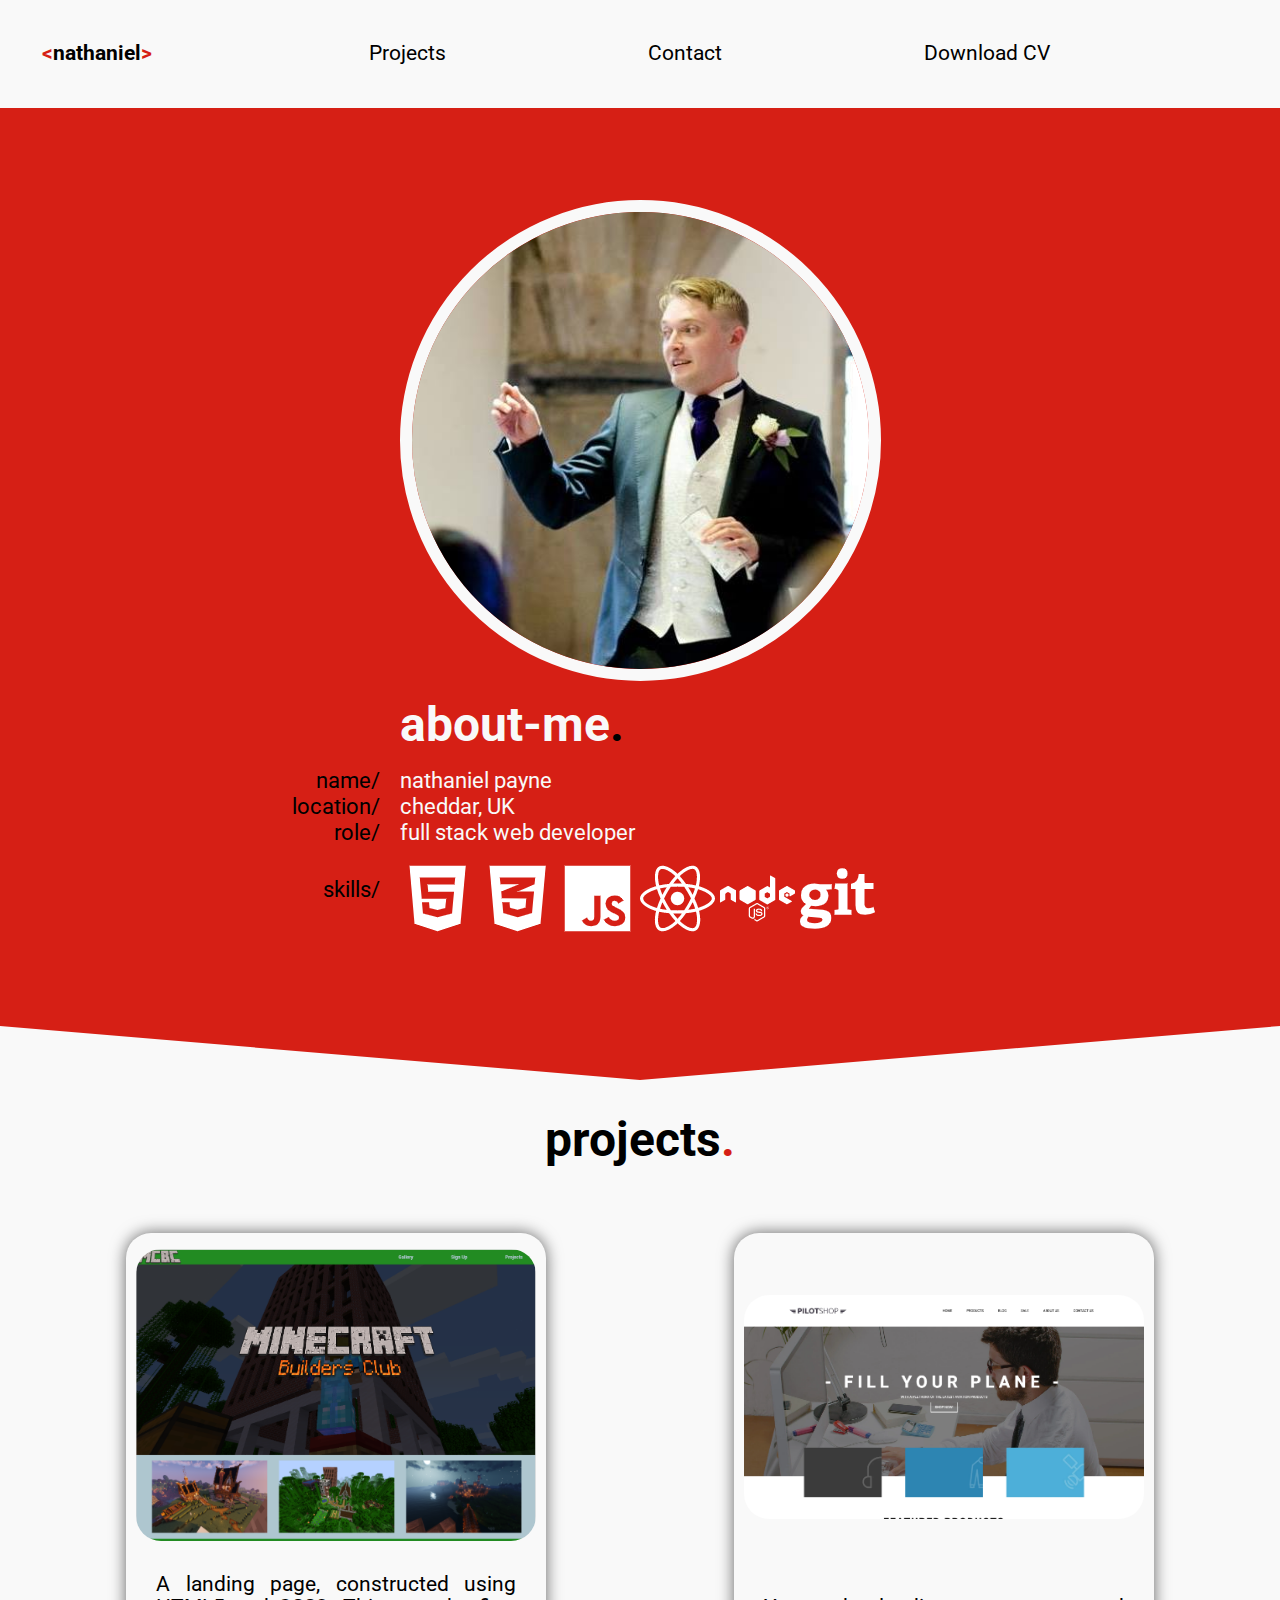
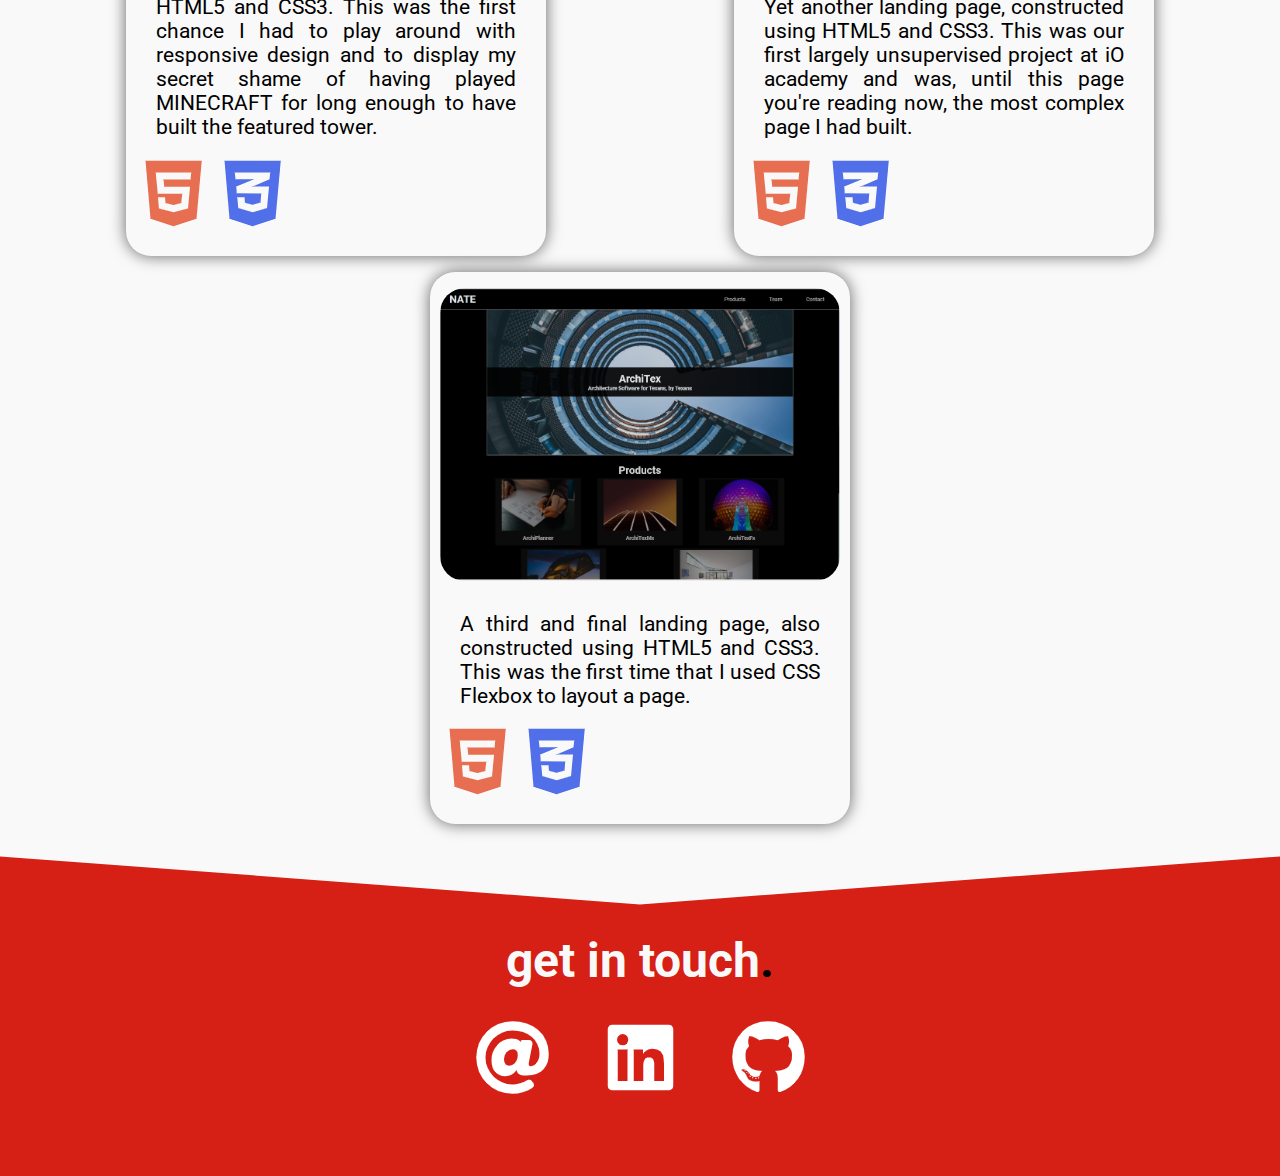
==== commit 333ab3de: "further src renaming for github pages" ====
--- a/index.html
+++ b/index.html
@@ -39,12 +39,12 @@
 					<p class="questions-skills">skills/ </p>
 					
 					<div class="skills-container">
-						<img class="icon" src="images/icons/_white_icons/html5-brands.png" alt="Html 5 Logo">
-						<img class="icon" src="images/icons/_white_icons/css3-alt-brands.png" alt="Css 3 Logo">
-						<img class="icon" src="images/icons/_white_icons/js-brands.png" alt="Javascript Logo">
-						<img class="icon" src="images/icons/_white_icons/react-brands.png" alt="React Logo">
-						<img class="icon" src="images/icons/_white_icons/node-brands.png" alt="Node Logo">
-						<img class="icon" src="images/icons/_white_icons/git-brands.png" alt="Git Logo">
+						<img class="icon" src="images/icons/white_icons/html5-brands.png" alt="Html 5 Logo">
+						<img class="icon" src="images/icons/white_icons/css3-alt-brands.png" alt="Css 3 Logo">
+						<img class="icon" src="images/icons/white_icons/js-brands.png" alt="Javascript Logo">
+						<img class="icon" src="images/icons/white_icons/react-brands.png" alt="React Logo">
+						<img class="icon" src="images/icons/white_icons/node-brands.png" alt="Node Logo">
+						<img class="icon" src="images/icons/white_icons/git-brands.png" alt="Git Logo">
 					</div>
 			</div>
 			
